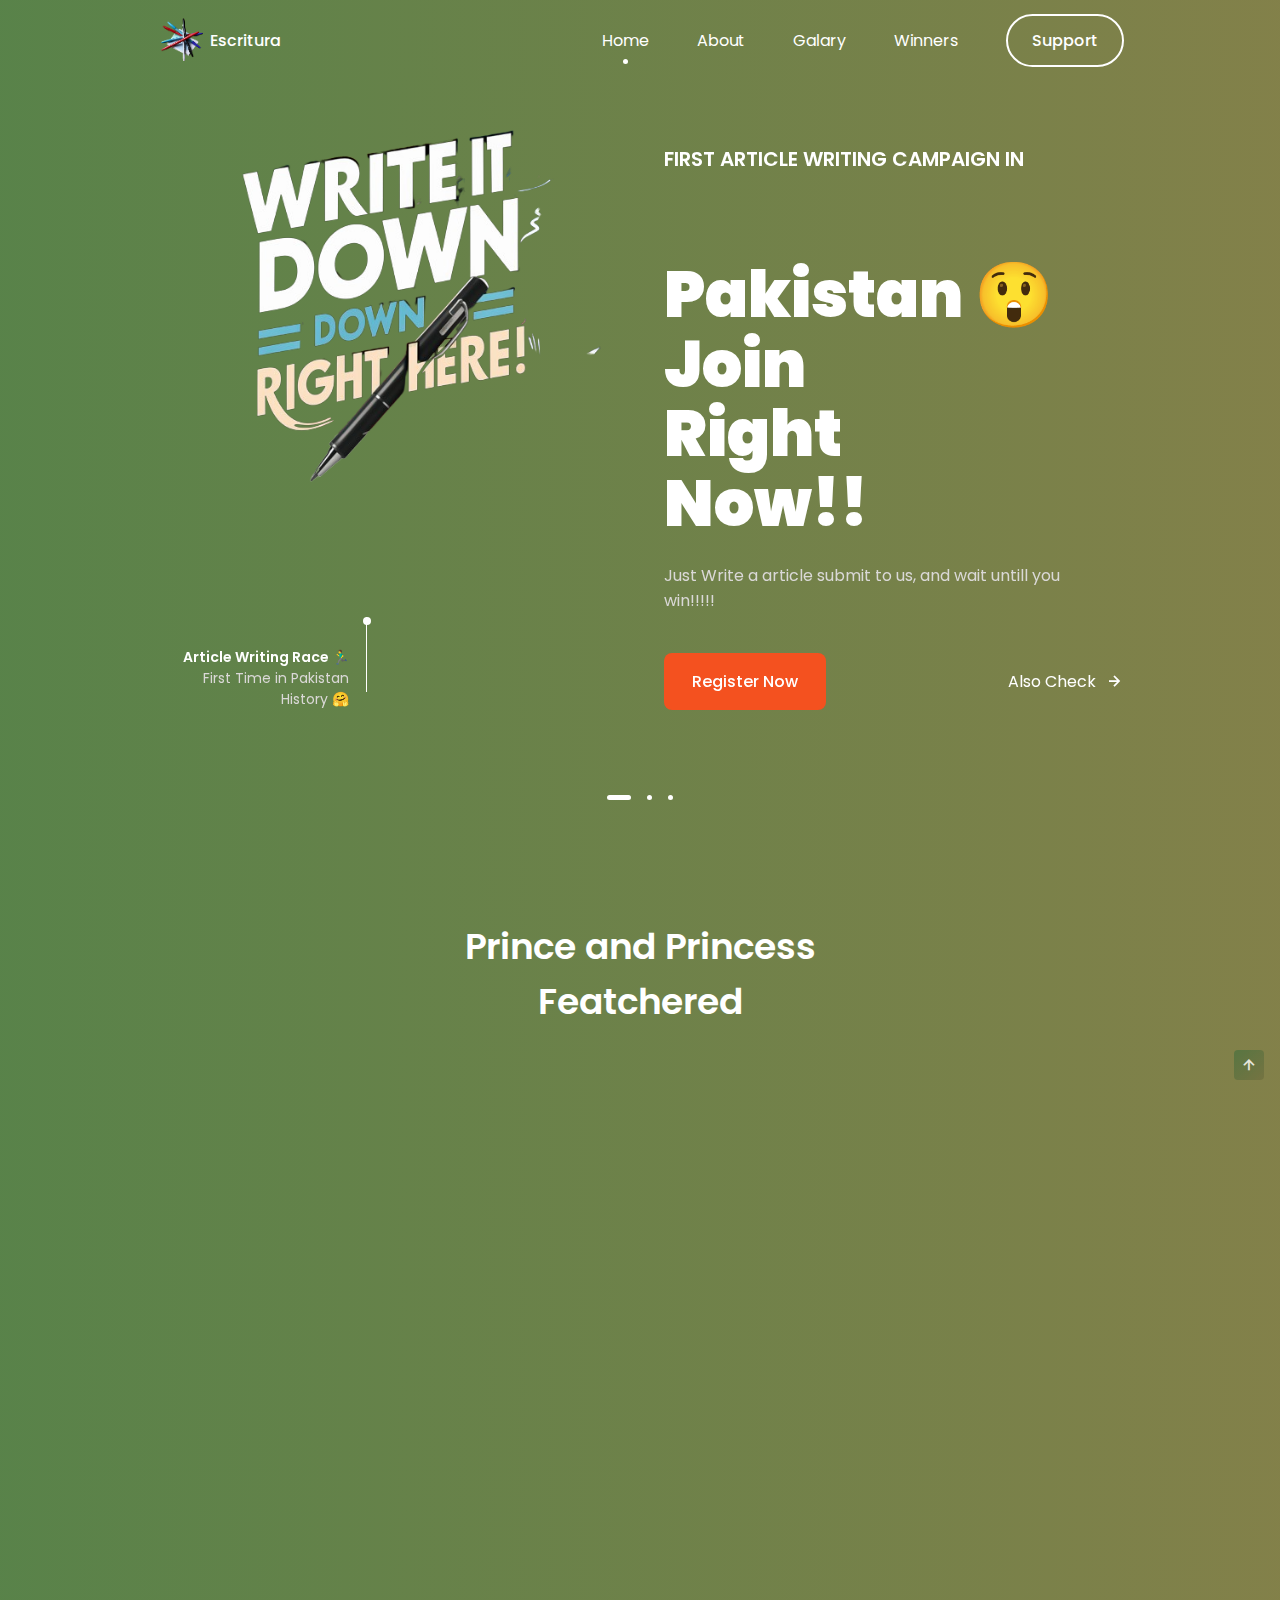
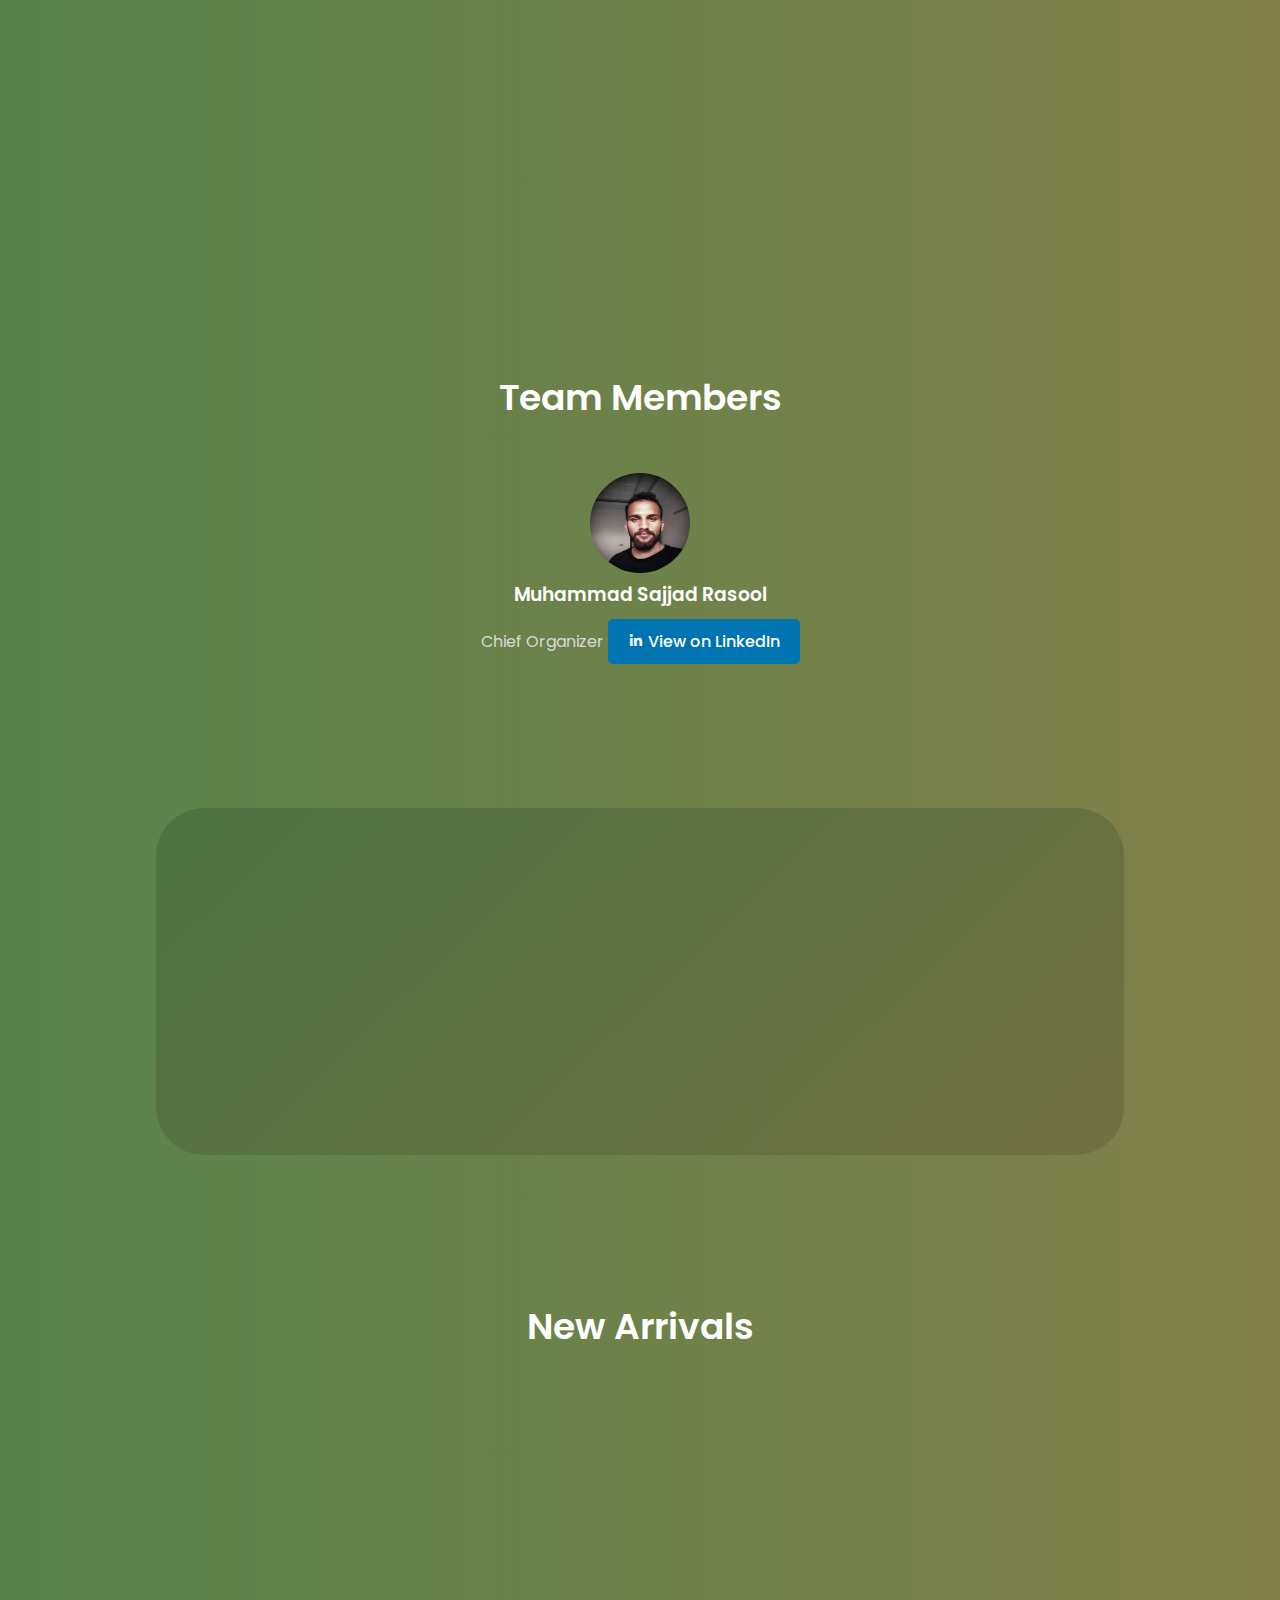
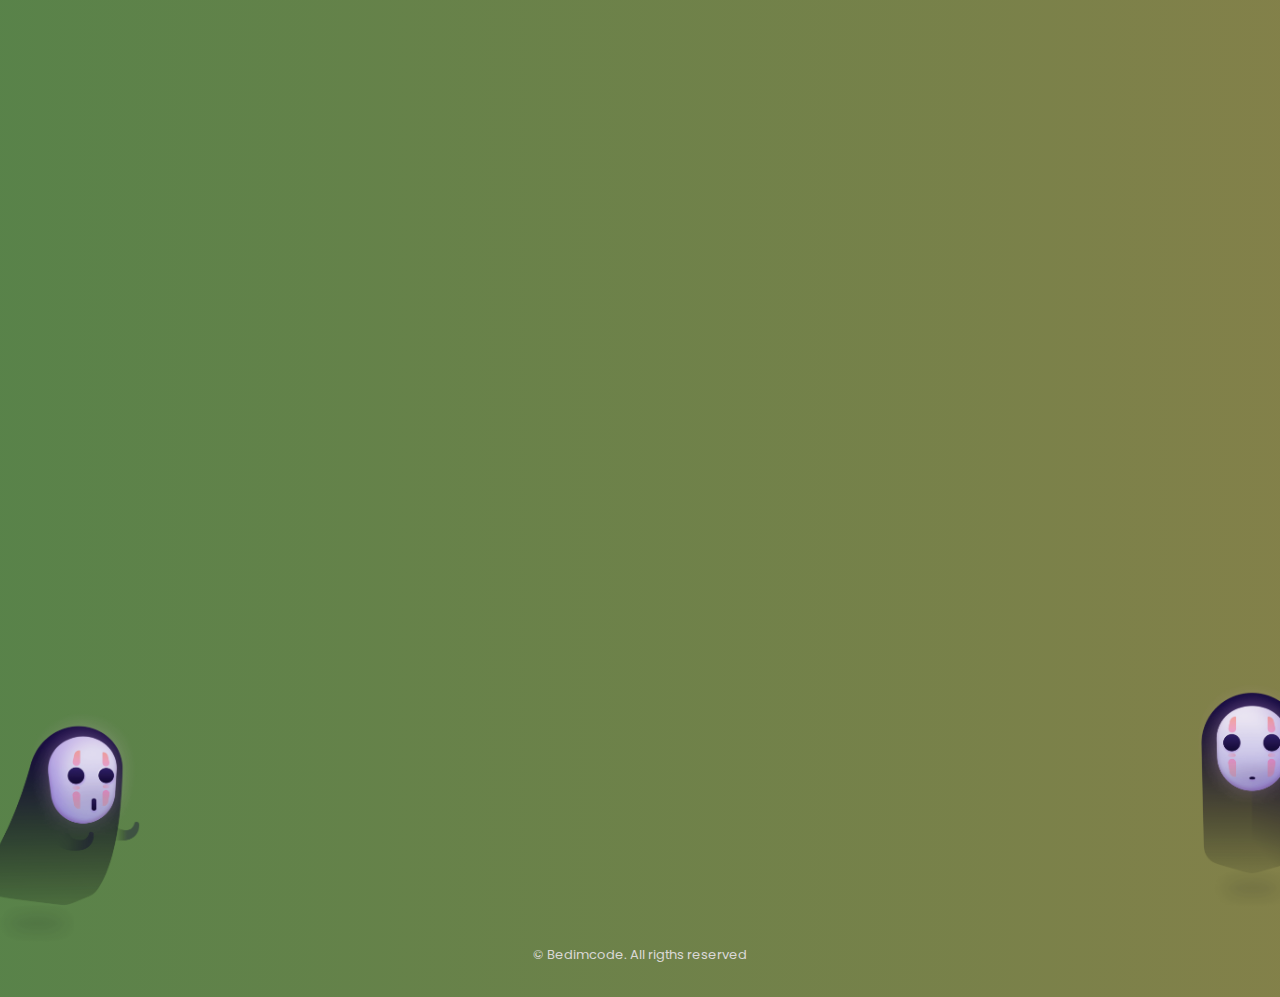
==== index.html @ 8e6b6090 "img size" ====
<!DOCTYPE html>
<html lang="en">
<head>
    <meta charset="UTF-8">
    <meta name="viewport" content="width=device-width, initial-scale=1.0">
    
    <!--=============== FAVICON ===============-->
    <link rel="shortcut icon" href="assets/img/favicon.png" type="image/x-icon">
    
    <!--=============== BOXICONS ===============-->
    <link rel="stylesheet" href="https://cdn.jsdelivr.net/npm/boxicons@latest/css/boxicons.min.css">
    
    <!--=============== SWIPER CSS ===============--> 
    <link rel="stylesheet" href="assets/css/swiper-bundle.min.css">
    
    <!--=============== CSS ===============--> 
    <link rel="stylesheet" href="assets/css/styles.css">
    <link href='https://unpkg.com/boxicons@2.0.9/css/boxicons.min.css' rel='stylesheet'>

    <style>
        /* Add any custom CSS here */
        .team__container {
            display: grid;
            gap: 20px;
        }
        .team__content {
            text-align: center;
        }
        .team__img {
            width: 100px;
            height: 100px;
            border-radius: 50%;
        }
        .team__button {
            margin-top: 10px;
            padding: 10px 20px;
            background-color: #0073b1;
            color: #fff;
            border: none;
            border-radius: 5px;
            cursor: pointer;
        }
        .team__button:hover {
            background-color: #005582;
        }
    </style>


    <title>Registration form</title>
</head>
<body>
    <!--==================== HEADER ====================-->
    <header class="header" id="header">
        <nav class="nav container">
            <a href="index" class="nav__logo">
                <img src="assets/img/logo.png" alt="" class="nav__logo-img">
                Escritura
            </a>
            
            <div class="nav__menu" id="nav-menu">
                <ul class="nav__list">
                    <li class="nav__item">
                        <a href="index" class="nav__link active-link">Home</a>
                    </li>
                    <li class="nav__item">
                        <a href="about" class="nav__link">About</a>
                    </li>
                    <li class="nav__item">
                        <a href="index/#trick" class="nav__link">Galary</a>
                    </li>
                    <li class="nav__item">
                        <a href="index/#winners" class="nav__link">Winners</a>
                    </li>
                    <a href="mailto:sajjadr742@gmail.com" class="button button--ghost">Support</a>
                </ul>
                
                <div class="nav__close" id="nav-close">
                    <i class='bx bx-x'></i>
                </div>
                
                <img src="assets/img/nav-img.png" alt="" class="nav__img">
            </div>
            
            <div class="nav__toggle" id="nav-toggle">
                <i class='bx bx-grid-alt'></i>
            </div>
        </nav>
    </header>
        <main class="main">
            <!--==================== HOME ====================-->
            <section class="home container" id="home">
                <div class="swiper home-swiper">
                    <div class="swiper-wrapper">
                        <!-- HOME SLIDER 1 -->
                        <section class="swiper-slide">
                            <div class="home__content grid">
                                <div class="home__group">
                                    <img src="assets/img/home1-img.png" alt="" class="home__img">
                                    <div class="home__indicator"></div>
    
                                    <div class="home__details-img">
                                        <h4 class="home__details-title">Article Writing Race 🏃‍♂️</h4>
                                        <span class="home__details-subtitle">First Time in Pakistan History 🤗</span>
                                    </div>
                                </div>
    
                                <div class="home__data">
                                    <h3 class="home__subtitle">First Article Writing Campaign in </h3>
                                    <h1 class="home__title"> <br>Pakistan 😲 <br>Join <br> Right <br> Now!!</h1>
                                    <p class="home__description">Just Write a article submit to us, and wait untill you win!!!!!
                                    </p>

                                    <div class="home__buttons">
                                        <a href="form.html" class="button">Register Now</a>
                                        <a href="#" class="button--link button--flex">Also Check <i class='bx bx-right-arrow-alt button__icon'></i></a>
                                    </div>
                                </div>
                            </div>
                        </section>

                        <!-- HOME SLIDER 2 -->
                        <section class="swiper-slide">
                            <div class="home__content grid">
                                <div class="home__group">
                                    <img src="assets/img/home2-img.png" alt="" class="home__img">
                                    <div class="home__indicator"></div>
    
                                    <div class="home__details-img">
                                        <h4 class="home__details-title">Publicity As Award</h4>
                                        <span class="home__details-subtitle">Edge Where Passion Meets Pleasure</span>
                                    </div>
                                </div>
    
                                <div class="home__data">
                                    <h3 class="home__subtitle">Here is Why to Join! 🙄</h3>
                                    <h1 class="home__title">Winner'll <br> Be Featured <br> on Escritura 😉</h1>
                                    <p class="home__description">Along with Your Linkedin Profile 😍 🤷‍♂️
                                    </p>

                                    <div class="home__buttons">
                                        <a href="form.html" class="button">Register Now</a>
                                        <a href="#" class="button--link button--flex">Also Check <i class='bx bx-right-arrow-alt button__icon'></i></a>
                                    </div>
                                </div>
                            </div>
                        </section>

                        <!-- HOME SLIDER 3 -->
                        <section class="swiper-slide">
                            <div class="home__content grid">
                                <div class="home__group">
                                    <img src="assets/img/home3-img.png" alt="" class="home__img">
                                    <div class="home__indicator"></div>
    
                                    <div class="home__details-img">
                                        <h4 class="home__details-title">Wealthy Once Win</h4>
                                        <span class="home__details-subtitle">Winner Will Get Prize Award</span>
                                    </div>
                                </div>
    
                                <div class="home__data">
                                    <h3 class="home__subtitle">Top 3 Winner will get prize Award</h3>
                                    <h1 class="home__title">Escritura <br> Will Award <br> the Prize</h1>
                                    <p class="home__description">Just Write as You Use to do, and Submit to use, <br> After Careful analysis we'll announce the winner and so the Cash Prize.</p>

                                    <div class="home__buttons">
                                        <a href="form.html" class="button">Register Now</a>
                                        <a href="#" class="button--link button--flex">Also Check <i class='bx bx-right-arrow-alt button__icon'></i></a>
                                    </div>
                                </div>
                            </div>
                        </section>
                    </div>
                    <div class="swiper-pagination"></div>
                </div>
            </section>
            
            <!--==================== CATEGORY ====================-->
            <section class="section category" id="winners">
                <h2 class="section__title"> Prince and Princess <br> Featchered </h2>

                <div class="category__container container grid">
                    <div class="category__data">
                        <img src="assets/img/category1-img.png" alt="" class="category__img">
                        <h3 class="category__title">First</h3>
                        <p class="category__description">To Be Choosen</p>
                    </div>

                    <div class="category__data">
                        <img src="assets/img/category2-img.png" alt="" class="category__img">
                        <h3 class="category__title">Second</h3>
                        <p class="category__description">To Be Choosen</p>
                    </div>

                    <div class="category__data">
                        <img src="assets/img/category3-img.png" alt="" class="category__img">
                        <h3 class="category__title">Third</h3>
                        <p class="category__description">To Be Choosen</p>
                    </div>
                </div>
            </section>

            <!--==================== ABOUT ====================-->
            <section class="section about" id="about">
                <div class="about__container container grid">
                    <div class="about__data">
                        <h2 class="section__title about__title">About Escritura <br> Contest</h2>
                        <p class="about__description">Welcome to Escritura, a vibrant community of writers and creators. We are passionate about discovering and promoting new talent in the literary world. <br> Through our exciting writing contests and events, we provide a platform for you to share your creativity, connect with fellow writers, <br> and gain recognition for your work.

                        At Escritura, we believe that every story deserves to be told. Join us and let your voice be heard!
                    
                        Thank you for being a part of our journey.</p>
                        <a href="about.html" class="button">Know more</a>
                    </div>

                    <img src="assets/img/about-img.png" alt="" class="about__img">
                </div>
            </section>

            <!--==================== Subscribers ====================-->
            <section class="section team" id="team">
                <h2 class="section__title">Team Members</h2>
        
                <div class="team__container container grid">
                    <div class="team__content">
                        <img src="assets/img/team-member1.png" alt="Team Member Image" class="team__img" style="visibility: visible; opacity: 1; transform: matrix3d(1, 0, 0, 0, 0, 1, 0, 0, 0, 0, 1, 0, 0, 0, 0, 1); transition: opacity 2.5s cubic-bezier(0.5, 0, 0, 1) 0.4s, transform 2.5s cubic-bezier(0.5, 0, 0, 1) 0.4s;">
                        <h3 class="team__name">Muhammad Sajjad Rasool</h3>
                        <span class="team__role">Chief Organizer</span>
                        <button class="button team__button" onclick="window.open('https://www.linkedin.com/in/muhammad-sajjad-rasool-47ba63185/', '_blank')">
                            <i class='bx bxl-linkedin team__icon'></i> View on LinkedIn
                        </button>
                    </div>
                </div>
            </section>
            <!--==================== DISCOUNT ====================-->
            <section class="section discount">
                <div class="discount__container container grid">
                    <div class="discount__data">
                        <h2 class="discount__title">50% Discount <br> On New Products</h2>
                        <a href="#" class="button">Go to new</a>
                    </div>

                    <img src="assets/img/discount-img.png" alt="" class="discount__img">
                </div>
            </section>

            <!--==================== NEW ARRIVALS ====================-->
            <section class="section new" id="new">
                <h2 class="section__title">New Arrivals</h2>

                <div class="new__container container">
                    <div class="swiper new-swiper">
                        <div class="swiper-wrapper">
                            <div class="new__content swiper-slide">
                                <div class="new__tag">New</div>
                                <img src="assets/img/new1-img.png" alt="" class="new__img">
                                <h3 class="new__title">Haunted House</h3>
                                <span class="new__subtitle">Accessory</span>
                                
                                <div class="new__prices">
                                    <span class="new__price">$14.99</span>
                                    <span class="new__discount">$29.99</span>
                                </div>

                                <button class="button new__button">
                                    <i class='bx bx-cart-alt new__icon'></i>
                                </button>
                            </div>
        
                            <div class="new__content swiper-slide">
                                <div class="new__tag">New</div>
                                <img src="assets/img/new2-img.png" alt="" class="new__img">
                                <h3 class="new__title">Halloween Candle</h3>
                                <span class="new__subtitle">Accessory</span>
        
                                <div class="new__prices">
                                    <span class="new__price">$11.99</span>
                                    <span class="new__discount">$21.99</span>
                                </div>

                                <button class="button new__button">
                                    <i class='bx bx-cart-alt new__icon'></i>
                                </button>
                            </div>
        
                            <div class="new__content swiper-slide">
                                <div class="new__tag">New</div>
                                <img src="assets/img/new3-img.png" alt="" class="new__img">
                                <h3 class="new__title">Witch Hat</h3>
                                <span class="new__subtitle">Accessory</span>
        
                                <div class="new__prices">
                                    <span class="new__price">$4.99</span>
                                    <span class="new__discount">$9.99</span>
                                </div>

                                <button class="button new__button">
                                    <i class='bx bx-cart-alt new__icon'></i>
                                </button>
                            </div>
        
                            <div class="new__content swiper-slide">
                                <div class="new__tag">New</div>
                                <img src="assets/img/new4-img.png" alt="" class="new__img">
                                <h3 class="new__title">Rip</h3>
                                <span class="new__subtitle">Accessory</span>
        
                                <div class="new__prices">
                                    <span class="new__price">$24.99</span>
                                    <span class="new__discount">$44.99</span>
                                </div>

                                <button class="button new__button">
                                    <i class='bx bx-cart-alt new__icon'></i>
                                </button>
                            </div>
        
                            <div class="new__content swiper-slide">
                                <div class="new__tag">New</div>
                                <img src="assets/img/new5-img.png" alt="" class="new__img">
                                <h3 class="new__title">Terrifying Crystal Ball</h3>
                                <span class="new__subtitle">Accessory</span>
        
                                <div class="new__prices">
                                    <span class="new__price">$5.99</span>
                                    <span class="new__discount">$12.99</span>
                                </div>

                                <button class="button new__button">
                                    <i class='bx bx-cart-alt new__icon'></i>
                                </button>
                            </div>
        
                            <div class="new__content swiper-slide">
                                <div class="new__tag">New</div>
                                <img src="assets/img/new6-img.png" alt="" class="new__img">
                                <h3 class="new__title">Witch Broom</h3>
                                <span class="new__subtitle">Accessory</span>
        
                                <div class="new__prices">
                                    <span class="new__price">$7.99</span>
                                    <span class="new__discount">$14.99</span>
                                </div>

                                <button class="button new__button">
                                    <i class='bx bx-cart-alt new__icon'></i>
                                </button>
                            </div>
                        </div>
                    </div>
                </div>
            </section>

            <!--==================== OUR NEWSLETTER ====================-->
            <section class="section newsletter">
                <div class="newsletter__container container">
                    <h2 class="section__title">Our Newsletter</h2>
                    <p class="newsletter__description">
                        Promotion new products and sales. Directly to your inbox
                    </p>

                    <form name="contact" netlify method="post" class="newsletter__input">
                        <input type="email" placeholder="Enter your email" class="newsletter__input">
                        <button class="button">
                            Subscribe
                        </button>
                    </form>
                </div>
            </section>
        </main>

        <!--==================== FOOTER ====================-->
            <footer class="footer section">
                <div class="footer__container container grid">
                    <div class="footer__content">
                        <a href="#" class="footer__logo">
                            <img src="assets/img/logo.png" alt="" class="footer__logo-img">
                            Halloween
                        </a>

                        <p class="footer__description">Enjoy the New Experience <br> of your life.</p>
                        
                        <div class="footer__social">
                            <a href="https://www.facebook.com/" target="_blank" class="footer__social-link">
                                <i class='bx bxl-facebook'></i>
                            </a>
                            <a href="https://www.instagram.com/" target="_blank" class="footer__social-link">
                                <i class='bx bxl-instagram-alt' ></i>
                            </a>
                            <a href="https://twitter.com/" target="_blank" class="footer__social-link">
                                <i class='bx bxl-twitter' ></i>
                            </a>
                        </div>
                    </div>

                    <div class="footer__content">
                        <h3 class="footer__title">About</h3>
                        
                        <ul class="footer__links">
                            <li>
                                <a href="about" class="footer__link">About Us</a>
                            </li>
                            <li>
                                <a href="#trick" class="footer__link">Featured</a>
                            </li>
                            <li>
                                <a href="#" class="footer__link">News</a>
                            </li>
                        </ul>
                    </div>

                    <div class="footer__content">
                        <h3 class="footer__title">Our Services</h3>
                        
                        <ul class="footer__links">
                            <li>
                                <a href="prize" class="footer__link">Prize</a>
                            </li>
                            <li>
                                <a href="termsToUse.html" class="footer__link">Terms and Conditions</a>
                            </li>
                            <li>
                                <a href="policy" class="footer__link">Privacy policies</a>
                            </li>
                        </ul>
                    </div>

                    <div class="footer__content">
                        <h3 class="footer__title">Our Company</h3>
                        
                        <ul class="footer__links">
                            <li>
                                <a href="blog" class="footer__link">Blog</a>
                            </li>
                            <li>
                                <a href="about" class="footer__link">About us</a>
                            </li>
                            <li>
                                <a href="mission" class="footer__link">Our mision</a>
                            </li>
                        </ul>
                    </div>
                </div>

                <span class="footer__copy">&#169; Bedimcode. All rigths reserved</span>

                <img src="assets/img/footer1-img.png" alt="" class="footer__img-one">
                <img src="assets/img/footer2-img.png" alt="" class="footer__img-two">
            </footer>

            <!--=============== SCROLL UP ===============-->
            <a href="#" class="scrollup" id="scroll-up">
                <i class='bx bx-up-arrow-alt scrollup__icon'></i>
            </a>
        
        <!--=============== SCROLL REVEAL ===============-->
        <script src="assets/js/scrollreveal.min.js"></script>

        <!--=============== SWIPER JS ===============-->
        <script src="assets/js/swiper-bundle.min.js"></script>
        
        <!--=============== MAIN JS ===============-->
        <script src="assets/js/main.js"></script>
    </body>
</html>
---- assets/css/styles.css ----
/*=============== GOOGLE FONTS ===============*/
@import url('https://fonts.googleapis.com/css2?family=Poppins:wght@400;500;600;900&display=swap');

/*=============== VARIABLES CSS ===============*/
:root {
  --header-height: 3.5rem;

  /*========== Colors ==========*/
  --hue: 14;
  --first-color: hsl(var(--hue), 91%, 54%);
  --first-color-alt: hsl(var(--hue), 91%, 50%);
  --title-color: hsl(var(--hue), 4%, 100%);
  --text-color: hsl(var(--hue), 4%, 85%);
  --text-color-light: hsl(var(--hue), 4%, 55%);

  /*Green gradient*/
  --body-color: linear-gradient(90deg, hsl(104, 28%, 40%) 0%, hsl(58, 28%, 40%) 100%);
  --container-color: linear-gradient(136deg, hsl(104, 28%, 35%) 0%, hsl(58, 28%, 35%) 100%);
  
  /*Red gradient*/
  /* --body-color: linear-gradient(90deg, hsl(360, 28%, 40%) 0%, hsl(18, 28%, 40%) 100%);
  --container-color: linear-gradient(136deg, hsl(360, 28%, 35%) 0%, hsl(18, 28%, 35%) 100%); */

  /*Black solid*/
  /* --body-color: hsl(30, 8%, 8%);
  --container-color: hsl(30, 8%, 10%); */

  /*========== Font and typography ==========*/
  --body-font: 'Poppins', sans-serif;
  --biggest-font-size: 2rem;
  --h1-font-size: 1.5rem;
  --h2-font-size: 1.25rem;
  --h3-font-size: 1rem;
  --normal-font-size: .938rem;
  --small-font-size: .813rem;
  --smaller-font-size: .75rem;

  /*========== Font weight ==========*/
  --font-medium: 500;
  --font-semi-bold: 600;
  --font-black: 900;

  /*========== Margenes Bottom ==========*/
  --mb-0-25: .25rem;
  --mb-0-5: .5rem;
  --mb-0-75: .75rem;
  --mb-1: 1rem;
  --mb-1-5: 1.5rem;
  --mb-2: 2rem;
  --mb-2-5: 2.5rem;

  /*========== z index ==========*/
  --z-tooltip: 10;
  --z-fixed: 100;
}

/* Responsive typography */
@media screen and (min-width: 992px) {
  :root {
    --biggest-font-size: 4rem;
    --h1-font-size: 2.25rem;
    --h2-font-size: 1.5rem;
    --h3-font-size: 1.25rem;
    --normal-font-size: 1rem;
    --small-font-size: .875rem;
    --smaller-font-size: .813rem;
  }
}

/*=============== BASE ===============*/
*{
  box-sizing: border-box;
  padding: 0;
  margin: 0;
}

html{
  scroll-behavior: smooth;
}

body{
  margin: var(--header-height) 0 0 0;
  font-family: var(--body-font);
  font-size: var(--normal-font-size);
  background: var(--body-color);
  color: var(--text-color);
}

h1,h2,h3,h4{
  color: var(--title-color);
  font-weight: var(--font-semi-bold);
}

ul{
  list-style: none;
}

a{
  text-decoration: none;
}

img{
  max-width: 100%;
  height: auto;
}

button,
input{
  border: none;
  outline: none;
}

button{
  cursor: pointer;
  font-family: var(--body-font);
  font-size: var(--normal-font-size);
}

/*=============== REUSABLE CSS CLASSES ===============*/
.section{
  padding: 4.5rem 0 2rem;
}

.section__title{
  font-size: var(--h2-font-size);
  margin-bottom: var(--mb-2);
  text-align: center;
}

/*=============== LAYOUT ===============*/
.container{
  max-width: 968px;
  margin-left: var(--mb-1-5);
  margin-right: var(--mb-1-5);
}

.grid{
  display: grid;
}

.main{
  overflow: hidden; /*For animation*/
}

/*=============== HEADER ===============*/
.header{
  width: 100%;
  background: var(--body-color); 
  position: fixed;
  top: 0;
  left: 0;
  z-index: var(--z-fixed);
}

/*=============== NAV ===============*/
.nav{
  height: var(--header-height);
  display: flex;
  justify-content: space-between;
  align-items: center;
}

.nav__logo{
  display: flex;
  align-items: center;
  column-gap: .10rem;
  font-weight: var(--font-medium);
}

.nav__logo-img{
  width: 3.25rem;
}

.nav__link,
.nav__logo,
.nav__toggle,
.nav__close{
  color: var(--title-color);
}

.nav__toggle{
  font-size: 1.25rem;
  cursor: pointer;
}

@media screen and (max-width: 767px){
  .nav__menu{
    position: fixed;
    width: 100%;
    background: var(--container-color);
    top: -150%;
    left: 0;
    padding: 3.5rem 0;
    transition: .4s;
    z-index: var(--z-fixed);
    border-radius: 0 0 1.5rem 1.5rem;
  }
}

.nav__img{
  width: 100px;
  position: absolute;
  top: 0;
  left: 0;
}

.nav__close{
  font-size: 1.8rem;
  position: absolute;
  top: .5rem;
  right: .7rem;
  cursor: pointer;
}

.nav__list{
  display: flex;
  flex-direction: column;
  align-items: center;
  row-gap: 1.5rem;
}

.nav__link{
  text-transform: uppercase;
  font-weight: var(--font-black);
  transition: .4s;
}

.nav__link:hover{
  color: var(--text-color);
}

/* Show menu */
.show-menu{
  top: 0;
}

/* Change background header */
.scroll-header{
  background: var(--container-color);
}

/* Active link */
.active-link{
  position: relative;
}

.active-link::before{
  content: '';
  position: absolute;
  bottom: -.75rem;
  left: 45%;
  width: 5px;
  height: 5px;
  background-color: var(--title-color);
  border-radius: 50%;
}

/*=============== HOME ===============*/
.home__content{
  row-gap: 1rem;
}

.home__group{
  display: grid;
  position: relative;
  padding-top: 2rem;
}

.home__img{
  height: 250px;
  justify-self: center;
}

.home__indicator{
  width: 8px;
  height: 8px;
  background-color: var(--title-color);
  border-radius: 50%;
  position: absolute;
  top: 7rem;
  right: 2rem;
}

.home__indicator::after{
  content: '';
  position: absolute;
  width: 1px;
  height: 48px;
  background-color: var(--title-color);
  top: -3rem;
  right: 45%;
}

.home__details-img{
  position: absolute;
  right: .5rem;
}

.home__details-title,
.home__details-subtitle{
  display: block;
  font-size: var(--small-font-size);
  text-align: right;
}

.home__subtitle{
  font-size: var(--h3-font-size);
  text-transform: uppercase;
  margin-bottom: var(--mb-1);
}

.home__title{
  font-size: var(--biggest-font-size);
  font-weight: var(--font-black);
  line-height: 109%;
  margin-bottom: var(--mb-1);
}

.home__description{
  margin-bottom: var(--mb-1);
}

.home__buttons{
  display: flex;
  justify-content: space-between;
}

/* Swiper Class */
.swiper-pagination{
  position: initial;
  margin-top: var(--mb-1);
}

.swiper-pagination-bullet{
  width: 5px;
  height: 5px;
  background-color: var(--title-color);
  opacity: 1;
}

.swiper-pagination-horizontal.swiper-pagination-bullets .swiper-pagination-bullet{
  margin: 0 .5rem;
} 

.swiper-pagination-bullet-active{
  width: 1.5rem;
  height: 5px;
  border-radius: .5rem;
}

/*=============== BUTTONS ===============*/
.button{
  display: inline-block;
  background-color: var(--first-color);
  color: var(--title-color);
  padding: 1rem 1.75rem;
  border-radius: .5rem;
  font-weight: var(--font-medium);
  transition: .3s;
}

.button:hover{
  background-color: var(--first-color-alt);
}

.button__icon{
  font-size: 1.25rem;
}

.button--ghost{
  border: 2px solid;
  background-color: transparent;
  border-radius: 3rem;
  padding: .75rem 1.5rem;
}

.button--ghost:hover{
  background: none;
}

.button--link{
  color: var(--title-color);
}

.button--flex{
  display: inline-flex;
  align-items: center;
  column-gap: .5rem;
}

/*=============== CATEGORY ===============*/
.category__container{
  grid-template-columns: repeat(2, 1fr);
  gap: 1rem 2rem;
}

.category__data{
  text-align: center;
}

.category__img{
  width: 120px;
  margin-bottom: var(--mb-0-75);
  transition: .3s;
}

.category__title{
  margin-bottom: var(--mb-0-25);
}

.category__data:hover .category__img{
  transform: translateY(-.5rem);
}

/*=============== ABOUT ===============*/
.about__container{
  row-gap: 2rem;
}

.about__data{
  text-align: center;
}

.about__description{
  margin-bottom: var(--mb-2);
}

.about__img{
  width: 200px;
  justify-self: center;
  animation: floating 2s ease-in-out infinite;
}

/*=============== TRICK OR TREAT ===============*/
.trick__container{
  grid-template-columns: repeat(2, 1fr);
  gap: 1.5rem;
  padding-top: 1rem;
}

.trick__content{
  position: relative;
  background: var(--container-color);
  border-radius: 1rem;
  padding: 1.5rem 0 1rem 0;
  text-align: center;
  overflow: hidden;
}

.trick__img{
  width: 90px;
  transition: .3s;
}

.trick__subtitle,
.trick__price{
  display: block;
}

.trick__subtitle{
  font-size: var(--smaller-font-size);
  margin-bottom: var(--mb-0-5);
}

.trick__title,
.trick__price{
  color: var(--title-color);
  font-weight: var(--font-medium);
  font-size: var(--normal-font-size);
}

.trick__button{
  display: inline-flex;
  padding: .5rem;
  border-radius: .25rem .25rem .75rem .25rem;
  position: absolute;
  right: -3rem;
  bottom: 0;
}

.trick__icon{
  font-size: 1.25rem;
  color: var(--title-color);
}

.trick__content:hover .trick__img{
  transform: translateY(-.5rem);
}

.trick__content:hover .trick__button{
  right: 0;
}

/*=============== DISCOUNT ===============*/
.discount__container{
  background: var(--container-color);
  border-radius: 1rem;
  padding: 2.5rem 0 1.5rem;
  row-gap: .75rem;
}

.discount__data{
  text-align: center;
}

.discount__title{
  font-size: var(--h2-font-size);
  margin-bottom: var(--mb-2);
}

.discount__img{
  width: 200px;
  justify-self: center;
}

/*=============== NEW ARRIVALS ===============*/
.new__container{
  padding-top: 1rem;
}

.new__img{
  width: 120px;
  margin-bottom: var(--mb-0-5);
  transition: .3s;
}

.new__content{
  position: relative;
  background: var(--container-color);
  width: 242px;
  padding: 2rem 0 1.5rem 0;
  border-radius: .75rem;
  text-align: center;
  overflow: hidden;
}

.new__tag{
  position: absolute;
  top: 8%;
  left: 8%;
  background-color: var(--first-color);
  color: var(--title-color);
  font-size: var(--small-font-size);
  padding: .25rem .5rem;
  border-radius: .25rem;
}

.new__title{
  font-size: var(--normal-font-size);
  font-weight: var(--font-medium);
}

.new__subtitle{
  display: block;
  font-size: var(--small-font-size);
  margin-bottom: var(--mb-0-5);
}

.new__prices{
  display: inline-flex;
  align-items: center;
  column-gap: .5rem;
}

.new__price{
  font-weight: var(--font-medium);
  color: var(--title-color);
}

.new__discount{
  color: var(--first-color);
  font-size: var(--smaller-font-size);
  text-decoration: line-through;
  font-weight: var(--font-medium);
}

.new__button{
  display: inline-flex;
  padding: .5rem;
  border-radius: .25rem .25rem .75rem .25rem;
  position: absolute;
  bottom: 0;
  right: -3rem;
}

.new__icon{
  font-size: 1.25rem;
}

.new__content:hover .new__img{
  transform: translateY(-.5rem);
}

.new__content:hover .new__button{
  right: 0;
}

/*=============== NEWSLETTER ===============*/
.newsletter__description{
  text-align: center;
  margin-bottom: var(--mb-1-5);
}

.newsletter__form{
  background: var(--container-color);
  padding: 1rem;
  display: flex;
  justify-content: space-between;
  border-radius: .75rem;
}

.newsletter__input{
  width: 70%;
  padding: 0 .5rem;
  background: none;
  color: var(--title-color);
}

.newsletter__input::placeholder{
  color: var(--text-color);
}

/*=============== FOOTER ===============*/
.footer{
  position: relative;
  overflow: hidden;
}

.footer__img-one,
.footer__img-two{
  position: absolute;
  transition: .3s;
}

.footer__img-one{
  width: 100px;
  top: 6rem;
  right: -2rem;
}

.footer__img-two{
  width: 150px;
  bottom: 4rem;
  right: 4rem;
}

.footer__img-one:hover,
.footer__img-two:hover{
  transform: translateY(-.5rem);
}

.footer__container{
  row-gap: 2rem;
}

.footer__logo{
  display: flex;
  align-items: center;
  column-gap: .5rem;
  margin-bottom: var(--mb-1);
  font-weight: var(--font-medium);
  color: var(--title-color);
}

.footer__logo-img{
  width: 20px;
}

.footer__description{
  margin-bottom: var(--mb-2-5);
}

.footer__social{
  display: flex;
  column-gap: .75rem;
}

.footer__social-link{
  display: inline-flex;
  background: var(--container-color);
  padding: .25rem;
  border-radius: .25rem;
  color: var(--title-color);
  font-size: 1rem;
}

.footer__social-link:hover{
  background: var(--body-color);
}

.footer__title{
  font-size: var(--h3-font-size);
  margin-bottom: var(--mb-1);
}

.footer__links{
  display: grid;
  row-gap: .35rem;
}

.footer__link{
  font-size: var(--small-font-size);
  color: var(--text-color);
  transition: .3s;
}

.footer__link:hover{
  color: var(--title-color);
}

.footer__copy{
  display: block;
  text-align: center;
  font-size: var(--smaller-font-size);
  margin-top: 4.5rem;
}

/*=============== SCROLL UP ===============*/
.scrollup{
  position: fixed;
  background: var(--container-color);
  right: 1rem;
  bottom: -20%;
  display: inline-flex;
  padding: .3rem;
  border-radius: .25rem;
  z-index: var(--z-tooltip);
  opacity: .8;
  transition: .4s;
}

.scrollup__icon{
  font-size: 1.25rem;
  color: var(--title-color);
}

.scrollup:hover{
  background: var(--container-color);
  opacity: 1;
}

/* Show Scroll Up*/
.show-scroll{
  bottom: 3rem;
}

/*=============== SCROLL BAR ===============*/
::-webkit-scrollbar{
  width: 0.6rem;
  background: #413e3e;
}

::-webkit-scrollbar-thumb{
  background: #272525;
  border-radius: .5rem;
}

/*===============  BREAKPOINTS ===============*/
/* For small devices */
@media screen and (max-width: 320px){
  .container{
    margin-left: var(--mb-1);
    margin-right: var(--mb-1);
  }

  .home__img{
    height: 200px;
  }
  .home__buttons{
    flex-direction: column;
    width: max-content;
    row-gap: 1rem;
  }

  .category__container,
  .trick__container{
    grid-template-columns: .8fr;
    justify-content: center;
  }
}

/* For medium devices */
@media screen and (min-width: 576px){
  .about__container{
    grid-template-columns: .8fr;
    justify-content: center;
  }

  .newsletter__container{
    display: grid;
    grid-template-columns: .7fr;
    justify-content: center;
  }
  .newsletter__description{
    padding: 0 3rem;
  }
}

@media screen and (min-width: 767px){
  body{
    margin: 0;
  }

  .section{
    padding: 7rem 0 2rem;
  }

  .nav{
    height: calc(var(--header-height) + 1.5rem);
  }
  .nav__img,
  .nav__close,
  .nav__toggle{
    display: none;
  }
  .nav__list{
    flex-direction: row;
    column-gap: 3rem;
  }
  .nav__link{
    text-transform: initial;
    font-weight: initial;
  }

  .home__content{
    padding: 8rem 0 2rem;
    grid-template-columns: repeat(2, 1fr);
    gap: 4rem;
  }
  .home__img{
    height: 300px;
  }
  .swiper-pagination{
    margin-top: var(--mb-2);
  }

  .category__container{
    grid-template-columns: repeat(3, 200px);
    justify-content: center;
  }

  .about__container{
    grid-template-columns: repeat(2, 1fr);
    align-items: center;
  }
  .about__title,
  .about__data{
    text-align: initial;
  }
  .about__img{
    width: 250px;
  }

  .trick__container{
    grid-template-columns: repeat(3, 200px);
    justify-content: center;
    gap: 2rem;
  }

  .discount__container{
    grid-template-columns: repeat(2, max-content);
    justify-content: center;
    align-items: center;
    column-gap: 3rem;
    padding: 3rem 0;
    border-radius: 3rem;
  }
  .discount__img{
    width: 350px;
    order: -1;
  }
  .discount__data{
    padding-right: 6rem;
  }

  .newsletter__container{
    grid-template-columns: .5fr;
  }

  .footer__container{
    grid-template-columns: repeat(4, 1fr);
    justify-items: center;
    column-gap: 1rem;
  }
  .footer__img-two{
    right: initial;
    bottom: 0;
    left: 15%;
  }
}

/* For large devices */
@media screen and (min-width: 992px){
  .container{
    margin-left: auto;
    margin-right: auto;
  }

  .section__title{
    font-size: var(--h1-font-size);
    margin-bottom: 3rem;
  }

  .home__content{
    padding-top: 9rem;
    gap: 3rem;
  }
  .home__group{
    padding-top: 0;
  }
  .home__img{
    height: 400px;
    transform: translateY(-3rem);
  }
  .home__indicator{
    top: initial;
    right: initial;
    bottom: 15%;
    left: 45%;
  }
  .home__indicator::after{
    top: 0;
    height: 75px;
  }
  .home__details-img{
    bottom: 0;
    right: 58%;
  }
  .home__title{
    margin-bottom: var(--mb-1-5);
  }
  .home__description{
    margin-bottom: var(--mb-2-5);
    padding-right: 2rem;
  }

  .category__container{
    column-gap: 8rem;
  }
  .category__img{
    width: 200px;
  }

  .about__container{
    column-gap: 7rem;
  }
  .about__img{
    width: 350px;
  }
  .about__description{
    padding-right: 2rem;
  }

  .trick__container{
    gap: 3.5rem;
  }
  .trick__content{
    border-radius: 1.5rem;
  }
  .trick__img{
    width: 110px;
  }
  .trick__title{
    font-size: var(--h3-font-size);
  }

  .discount__container{
    column-gap: 7rem;
  }

  .new__content{
    width: 310px;
    border-radius: 1rem;
    padding: 2rem 0;
  }
  .new__img{
    width: 150px;
  }
  .new__img,
  .new__subtitle{
    margin-bottom: var(--mb-1);
  }
  .new__title{
    font-size: var(--h3-font-size);
  }

  .footer__copy{
    margin-top: 6rem;
  }
}

@media screen and (min-width: 1200px){
  .home__img{
    height: 420px;
  }
  .swiper-pagination{
    margin-top: var(--mb-2-5);
  }
  .footer__img-one{
    width: 120px;
  }
  .footer__img-two{
    width: 180px;
    top: 30%;
    left: -3%;
  }
}

/*=============== KEYFRAMES ===============*/
@keyframes floating {
  0% { transform: translate(0,  0px); }
  50%  { transform: translate(0, 15px); }
  100%   { transform: translate(0, -0px); }   
}
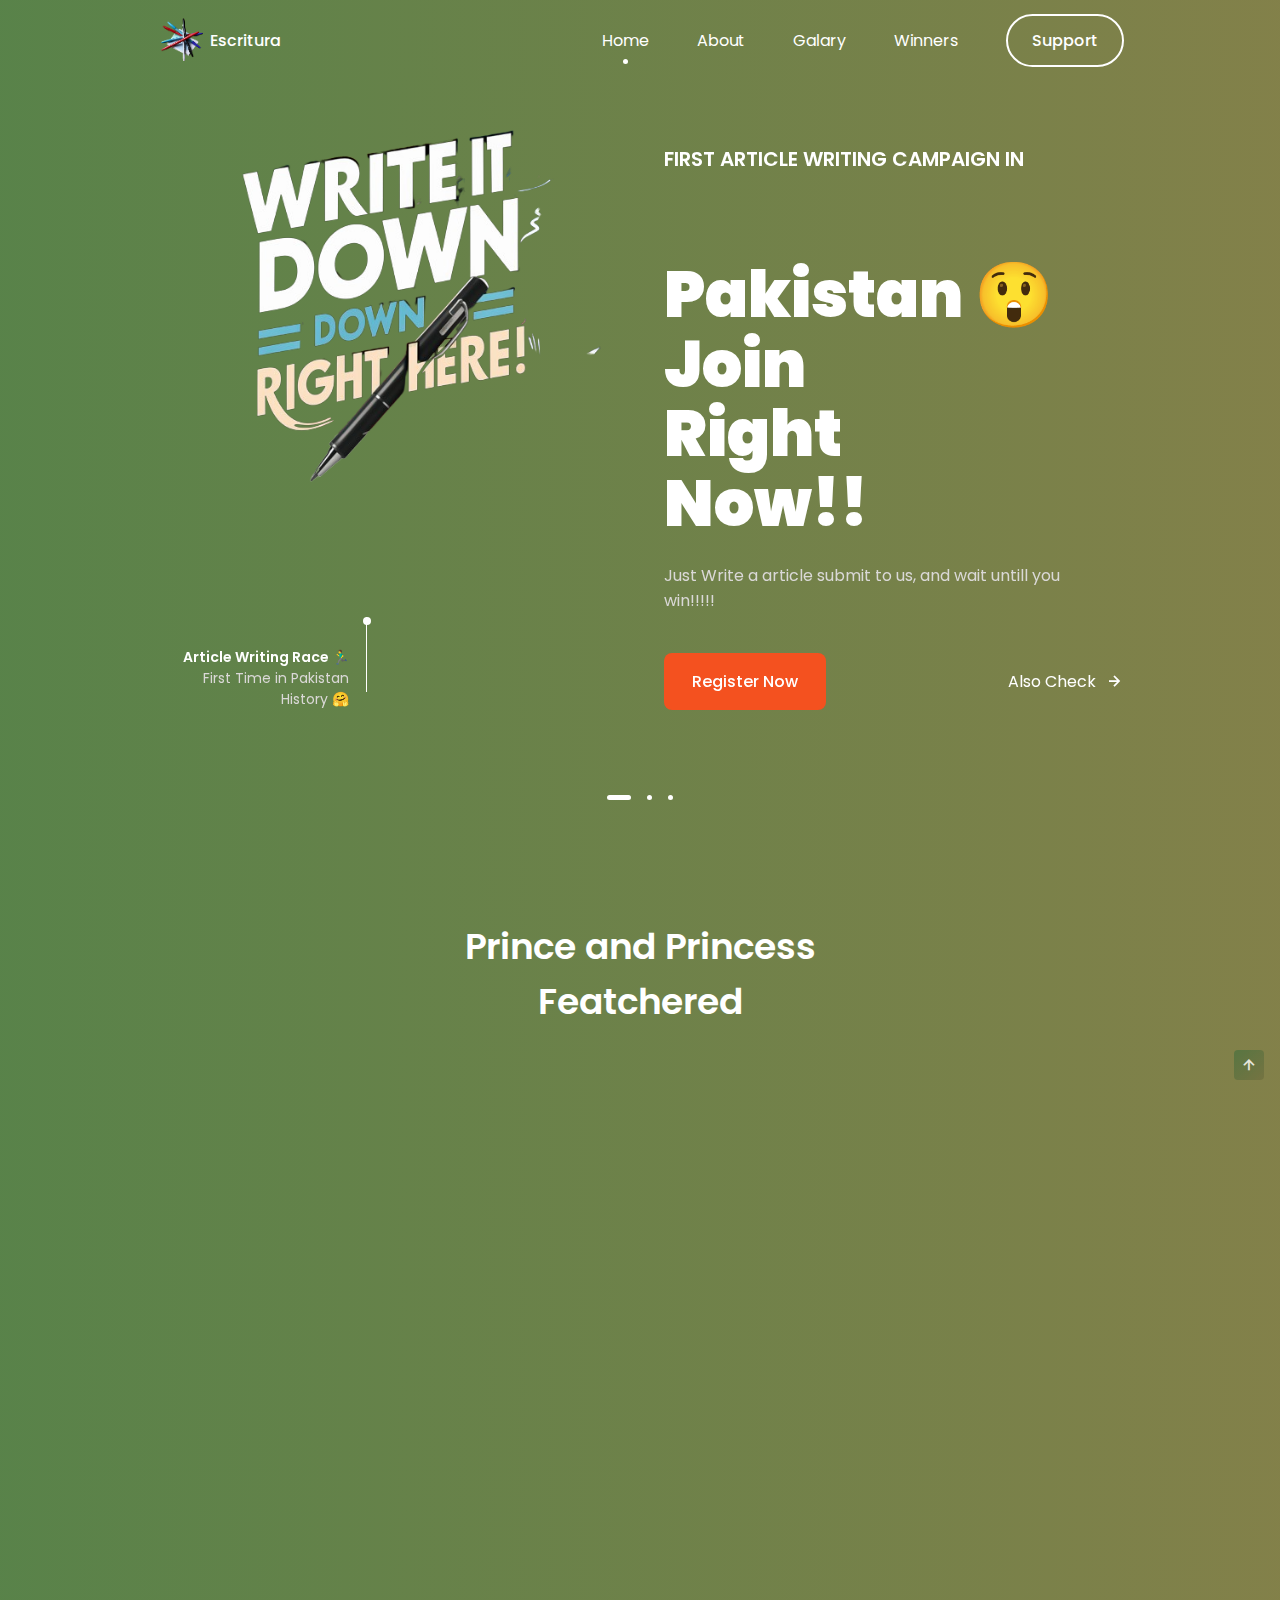
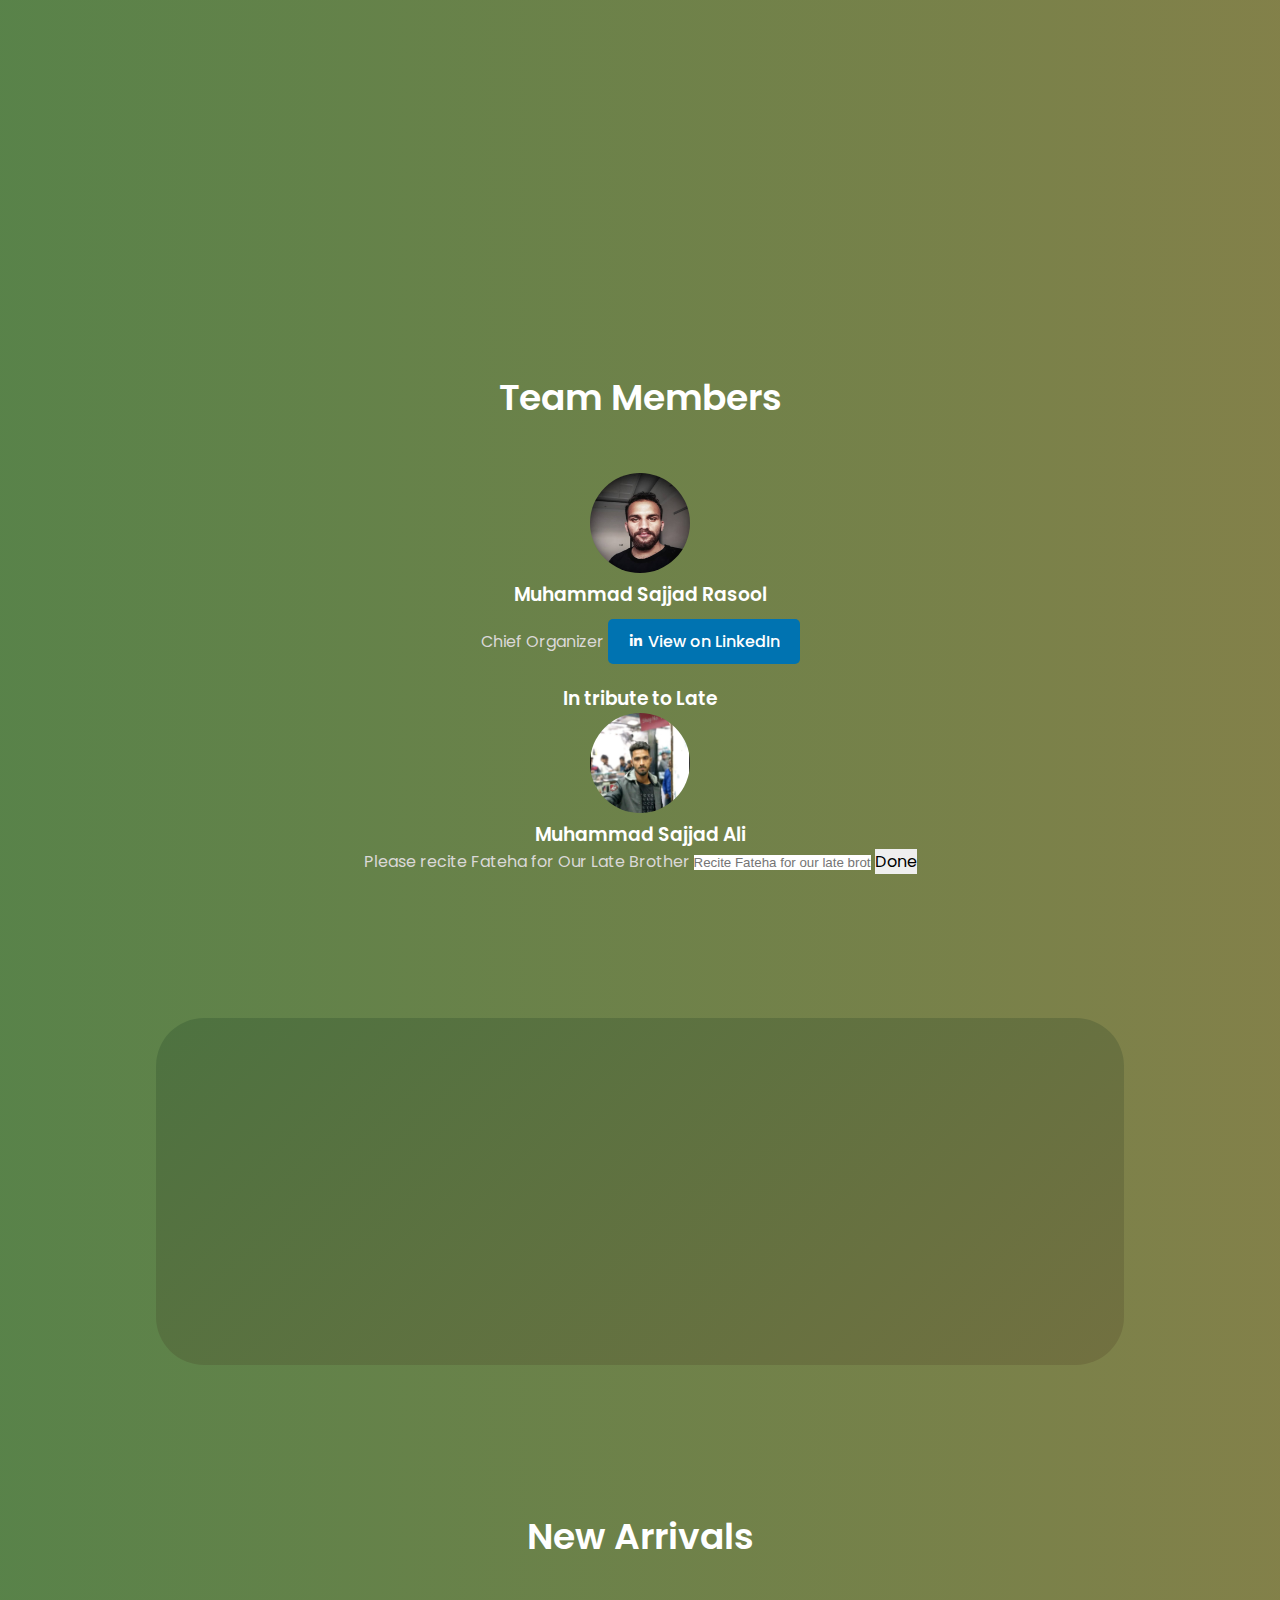
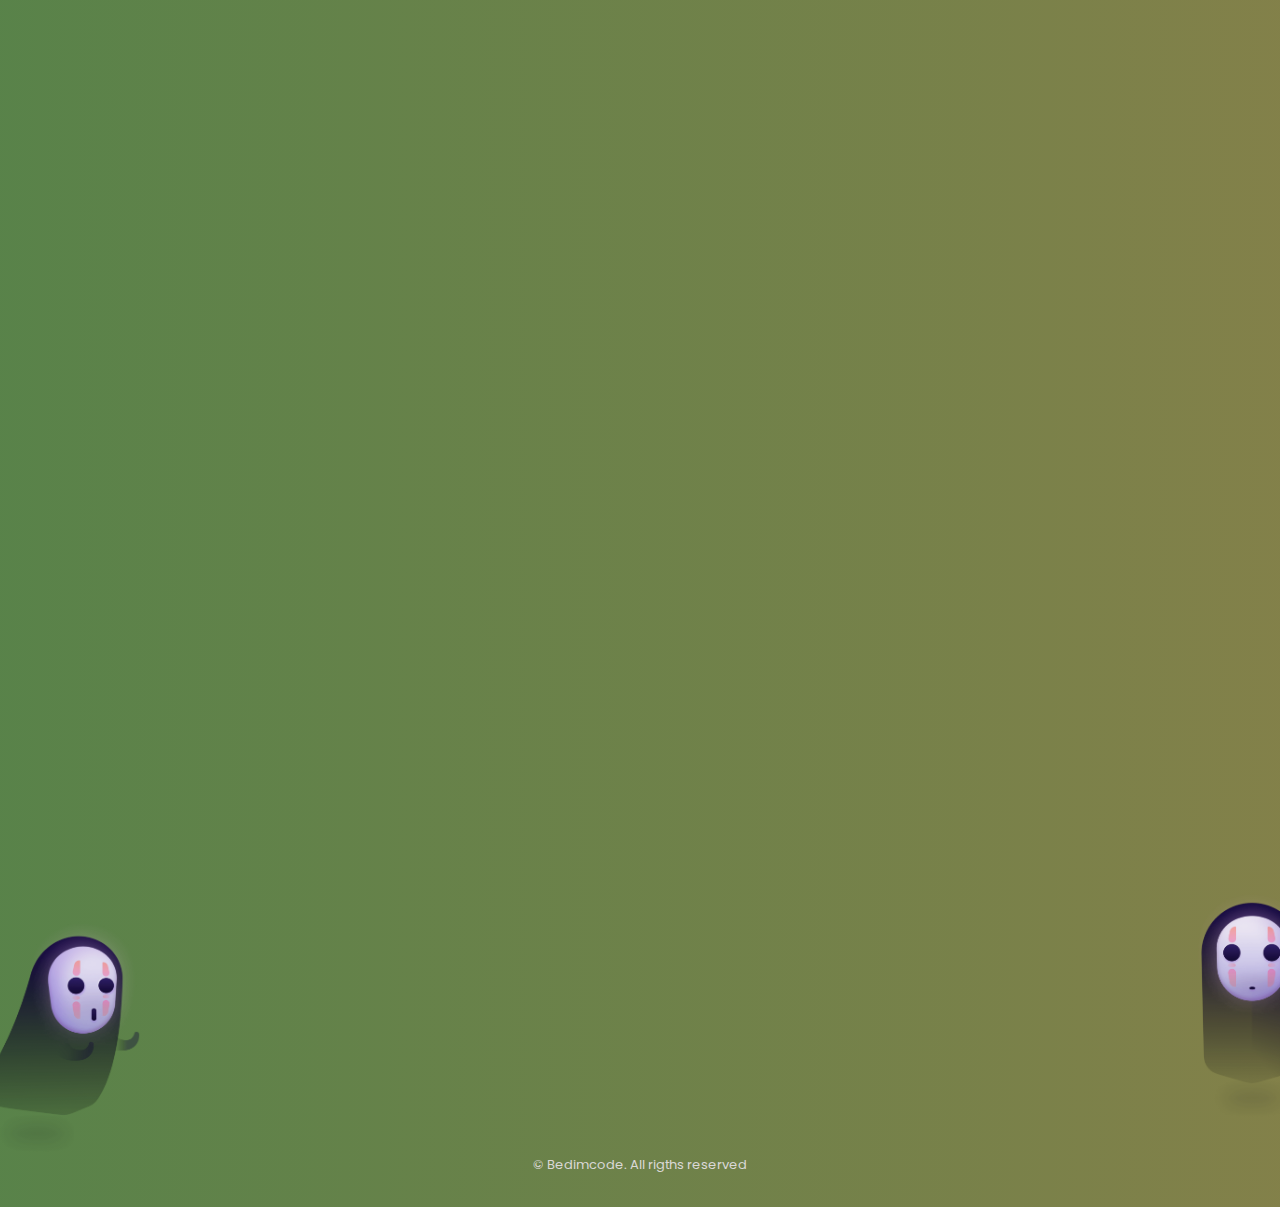
==== commit 610713f3: "Sajjad Ali" ====
--- a/index.html
+++ b/index.html
@@ -230,6 +230,14 @@
                             <i class='bx bxl-linkedin team__icon'></i> View on LinkedIn
                         </button>
                     </div>
+                    <div class="team__content">
+                        <h3>In tribute to Late</h3>
+                        <img src="assets/img/team-member2.png" alt="Team Member Image" class="team__img" style="visibility: visible; opacity: 1; transform: matrix3d(1, 0, 0, 0, 0, 1, 0, 0, 0, 0, 1, 0, 0, 0, 0, 1); transition: opacity 2.5s cubic-bezier(0.5, 0, 0, 1) 0.4s, transform 2.5s cubic-bezier(0.5, 0, 0, 1) 0.4s;">
+                        <h3 class="team__name">Muhammad Sajjad Ali</h3>
+                        <span class="team__role">Please recite Fateha for Our Late Brother</span>
+                        <input type="text" placeholder="Recite Fateha for our late brother">
+                        <button>Done</button>
+                    </div>                    
                 </div>
             </section>
             <!--==================== DISCOUNT ====================-->
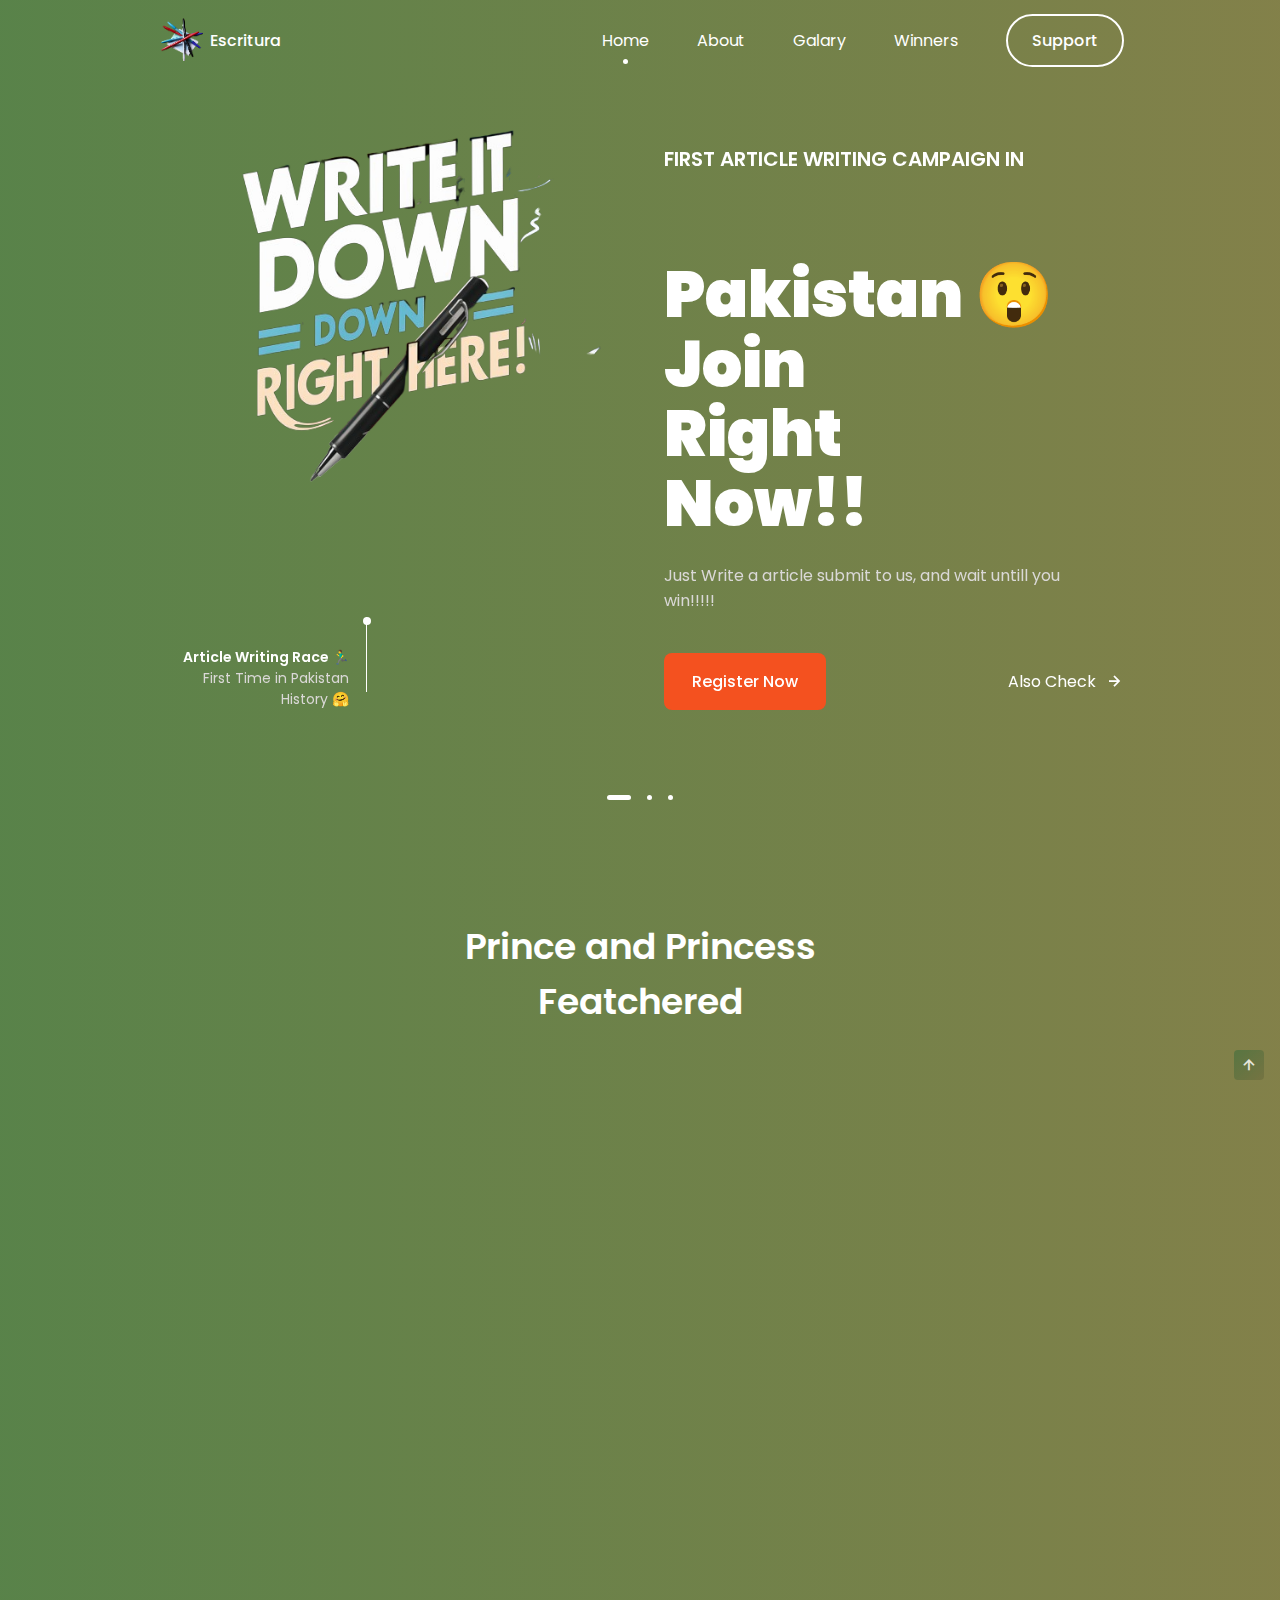
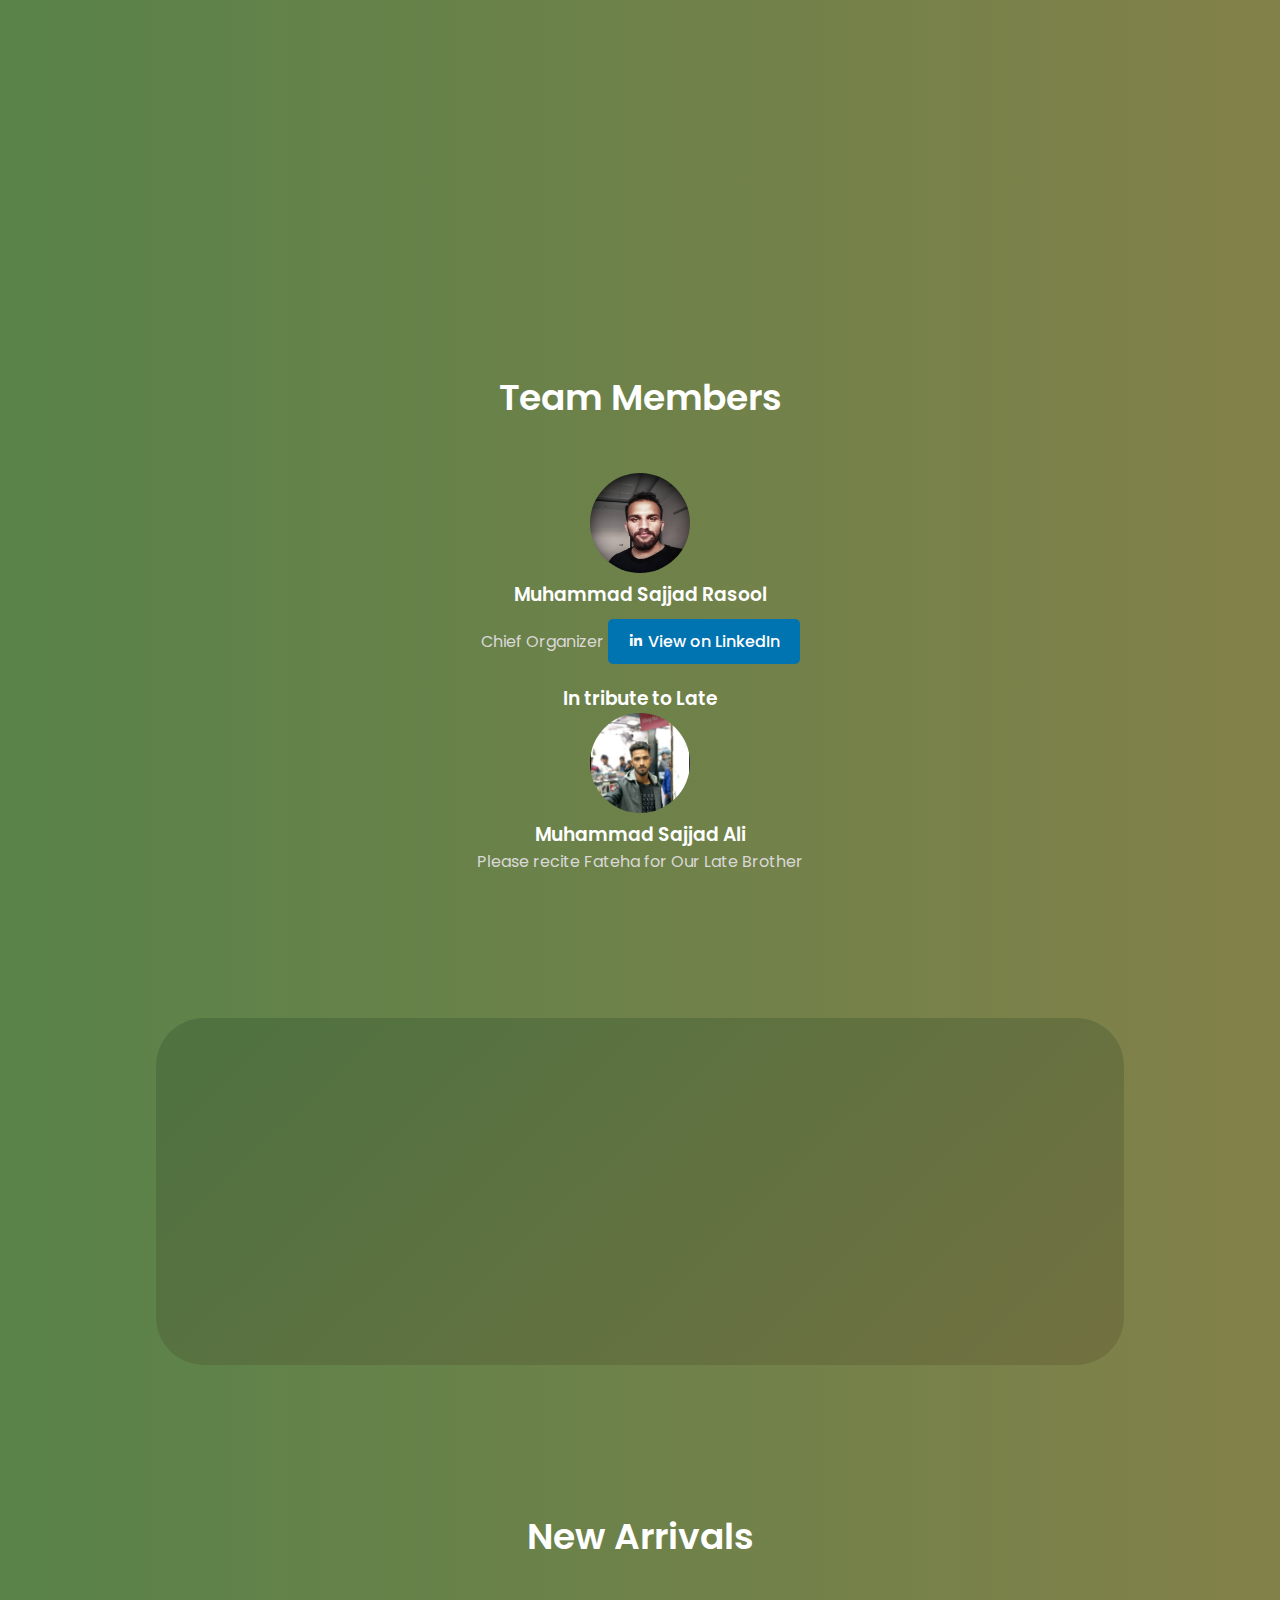
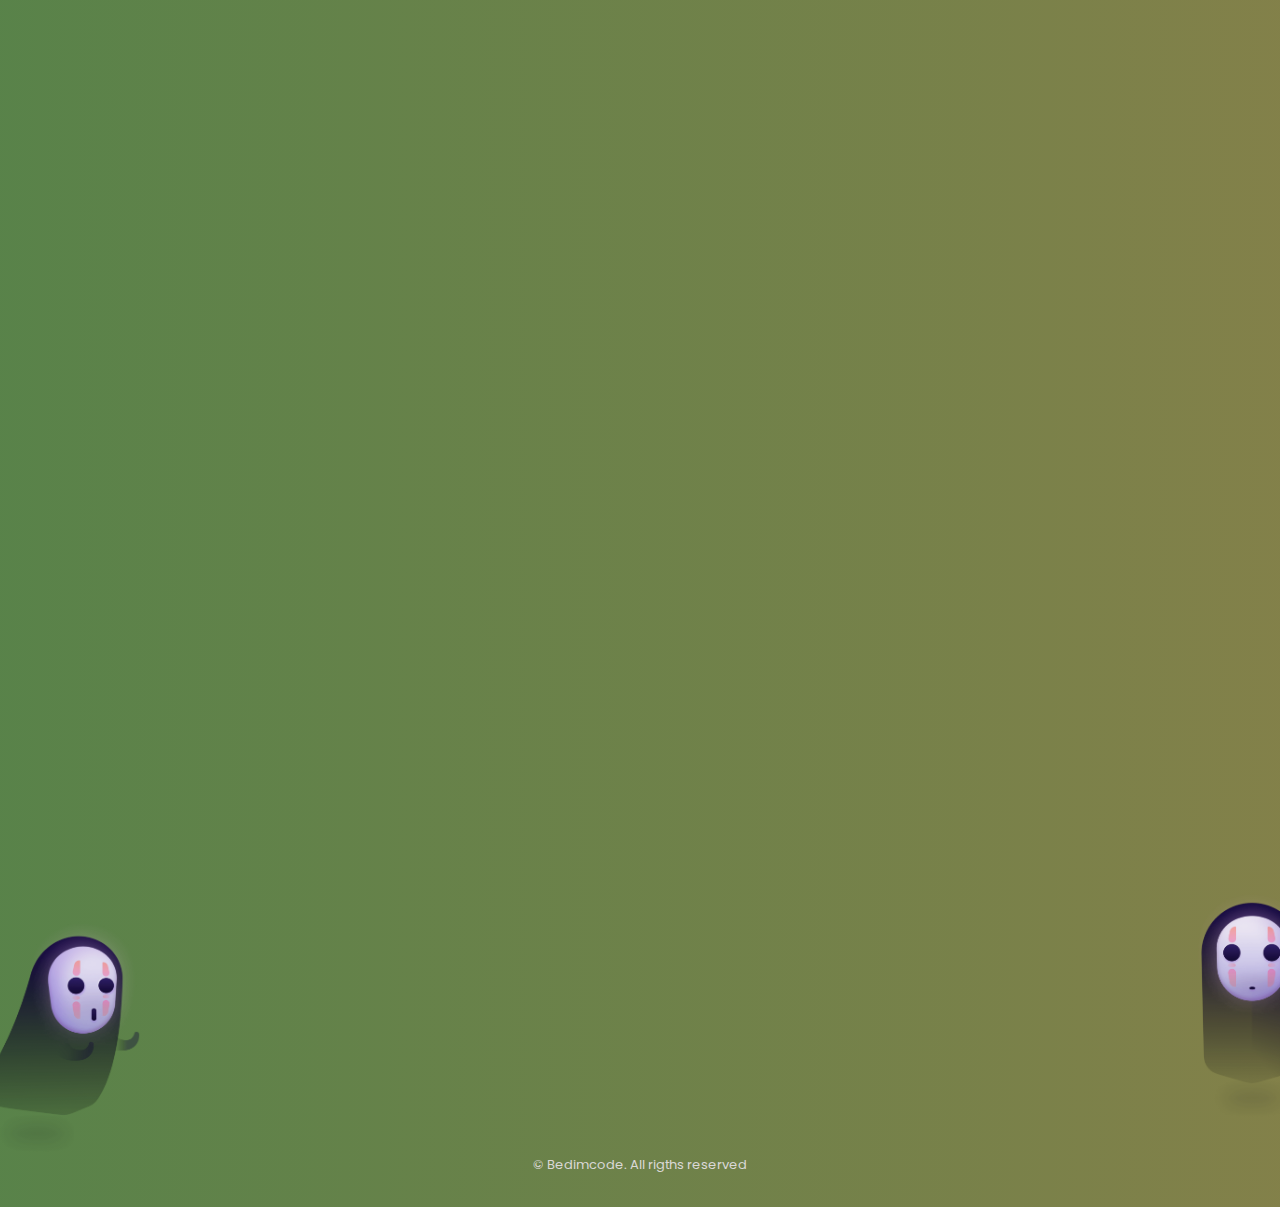
==== commit 0e415929: "fixed" ====
--- a/index.html
+++ b/index.html
@@ -235,8 +235,6 @@
                         <img src="assets/img/team-member2.png" alt="Team Member Image" class="team__img" style="visibility: visible; opacity: 1; transform: matrix3d(1, 0, 0, 0, 0, 1, 0, 0, 0, 0, 1, 0, 0, 0, 0, 1); transition: opacity 2.5s cubic-bezier(0.5, 0, 0, 1) 0.4s, transform 2.5s cubic-bezier(0.5, 0, 0, 1) 0.4s;">
                         <h3 class="team__name">Muhammad Sajjad Ali</h3>
                         <span class="team__role">Please recite Fateha for Our Late Brother</span>
-                        <input type="text" placeholder="Recite Fateha for our late brother">
-                        <button>Done</button>
                     </div>                    
                 </div>
             </section>
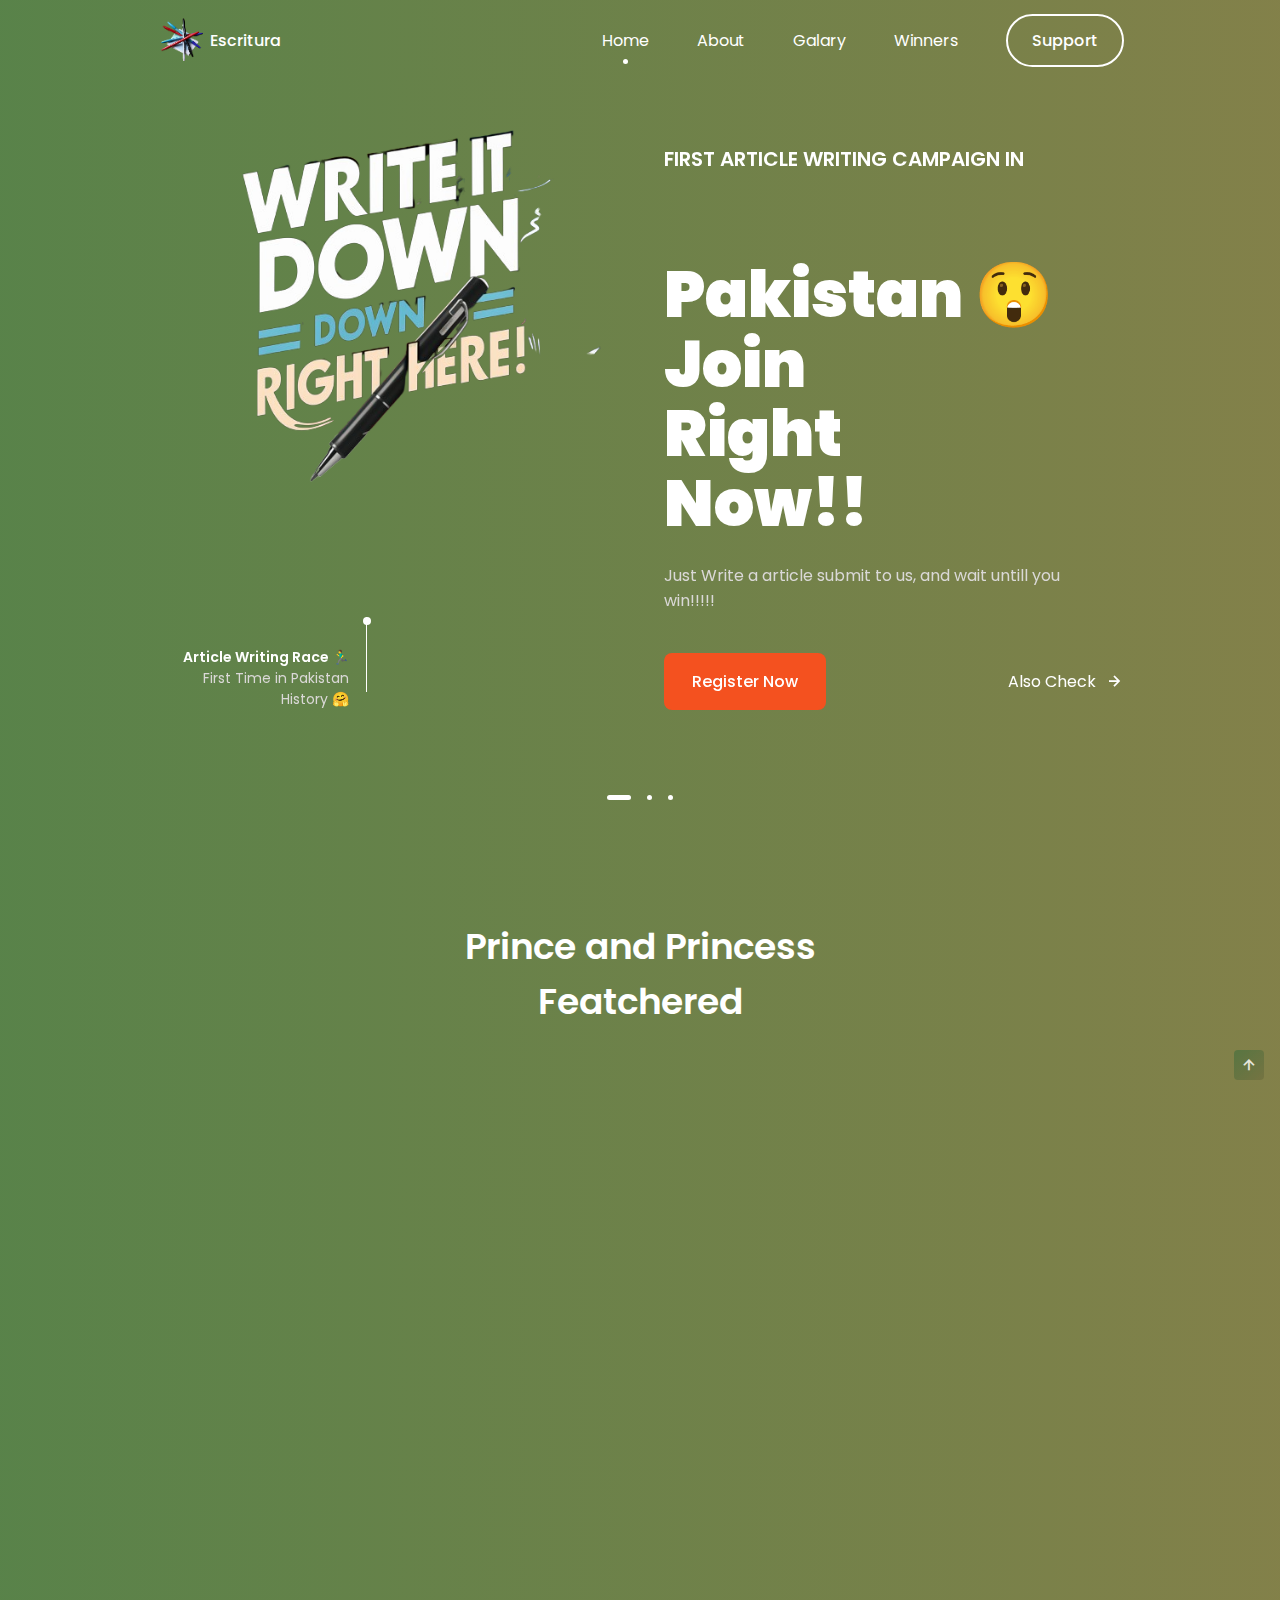
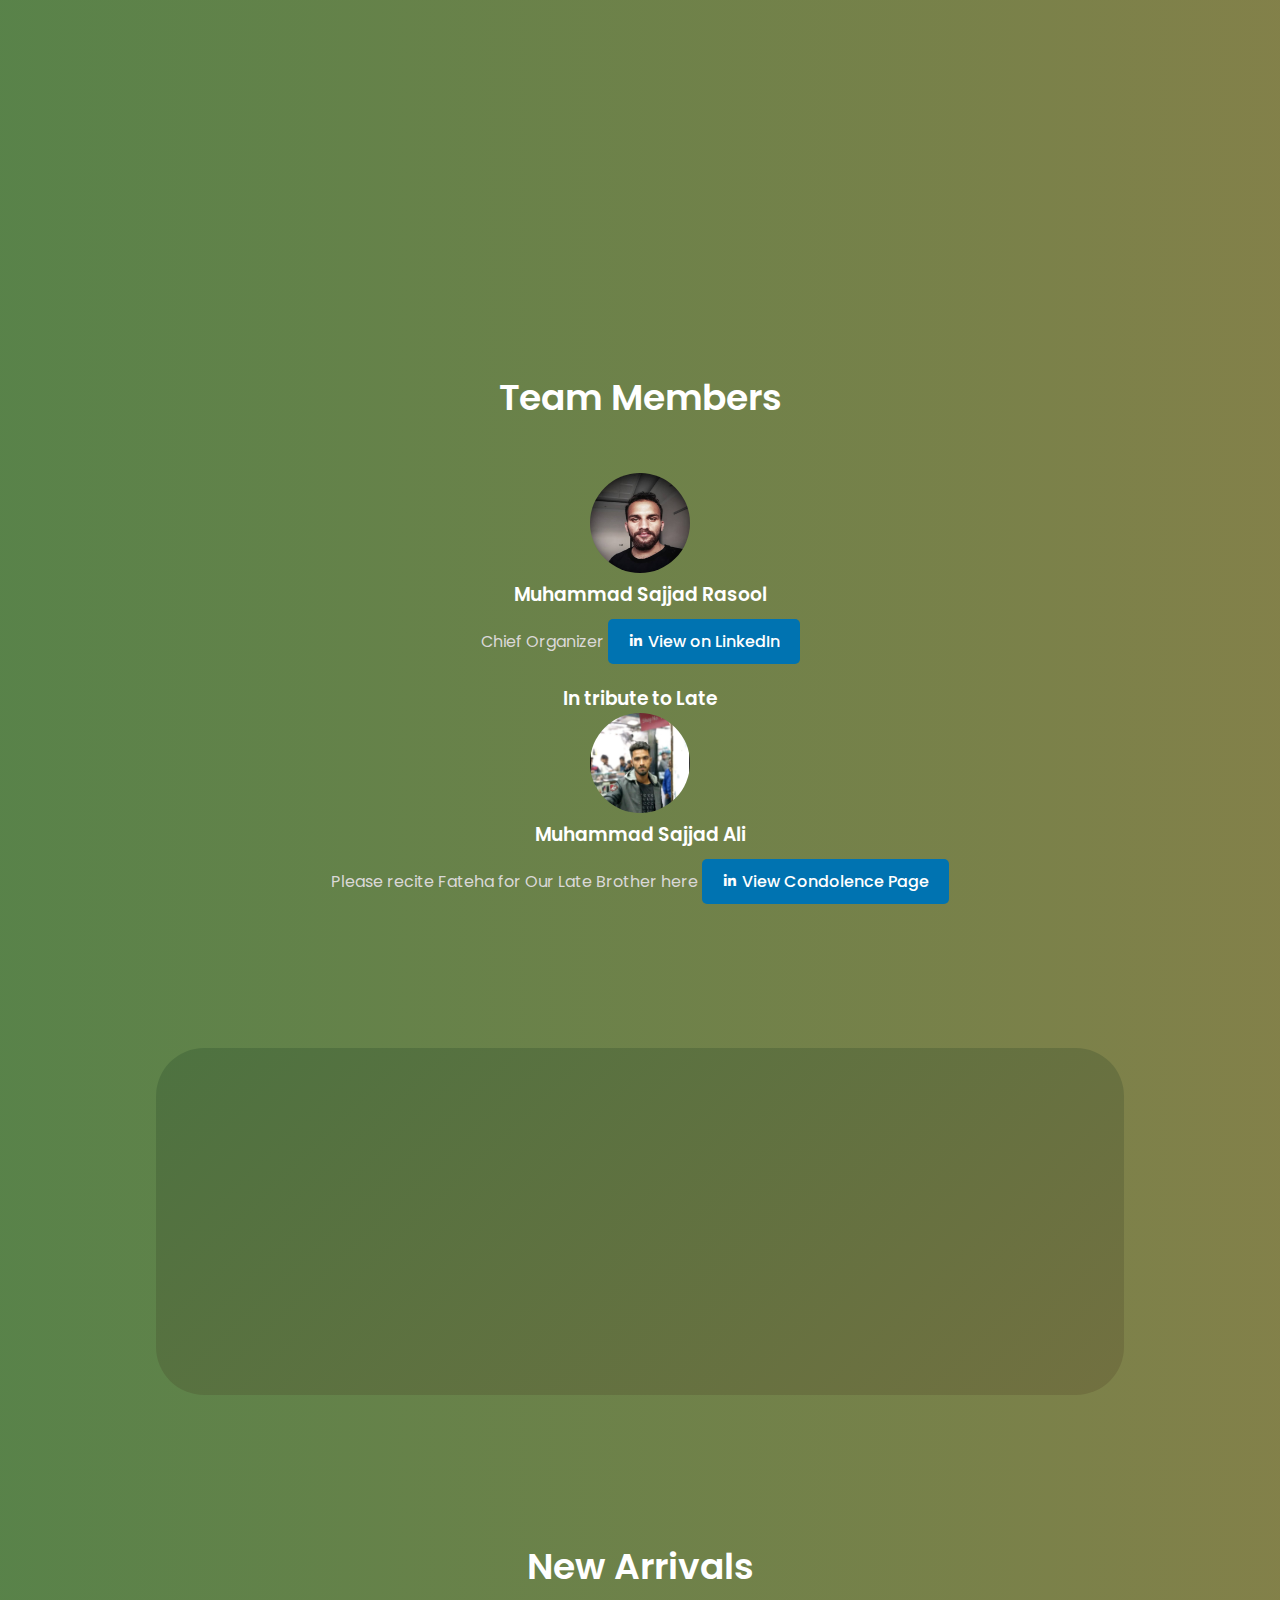
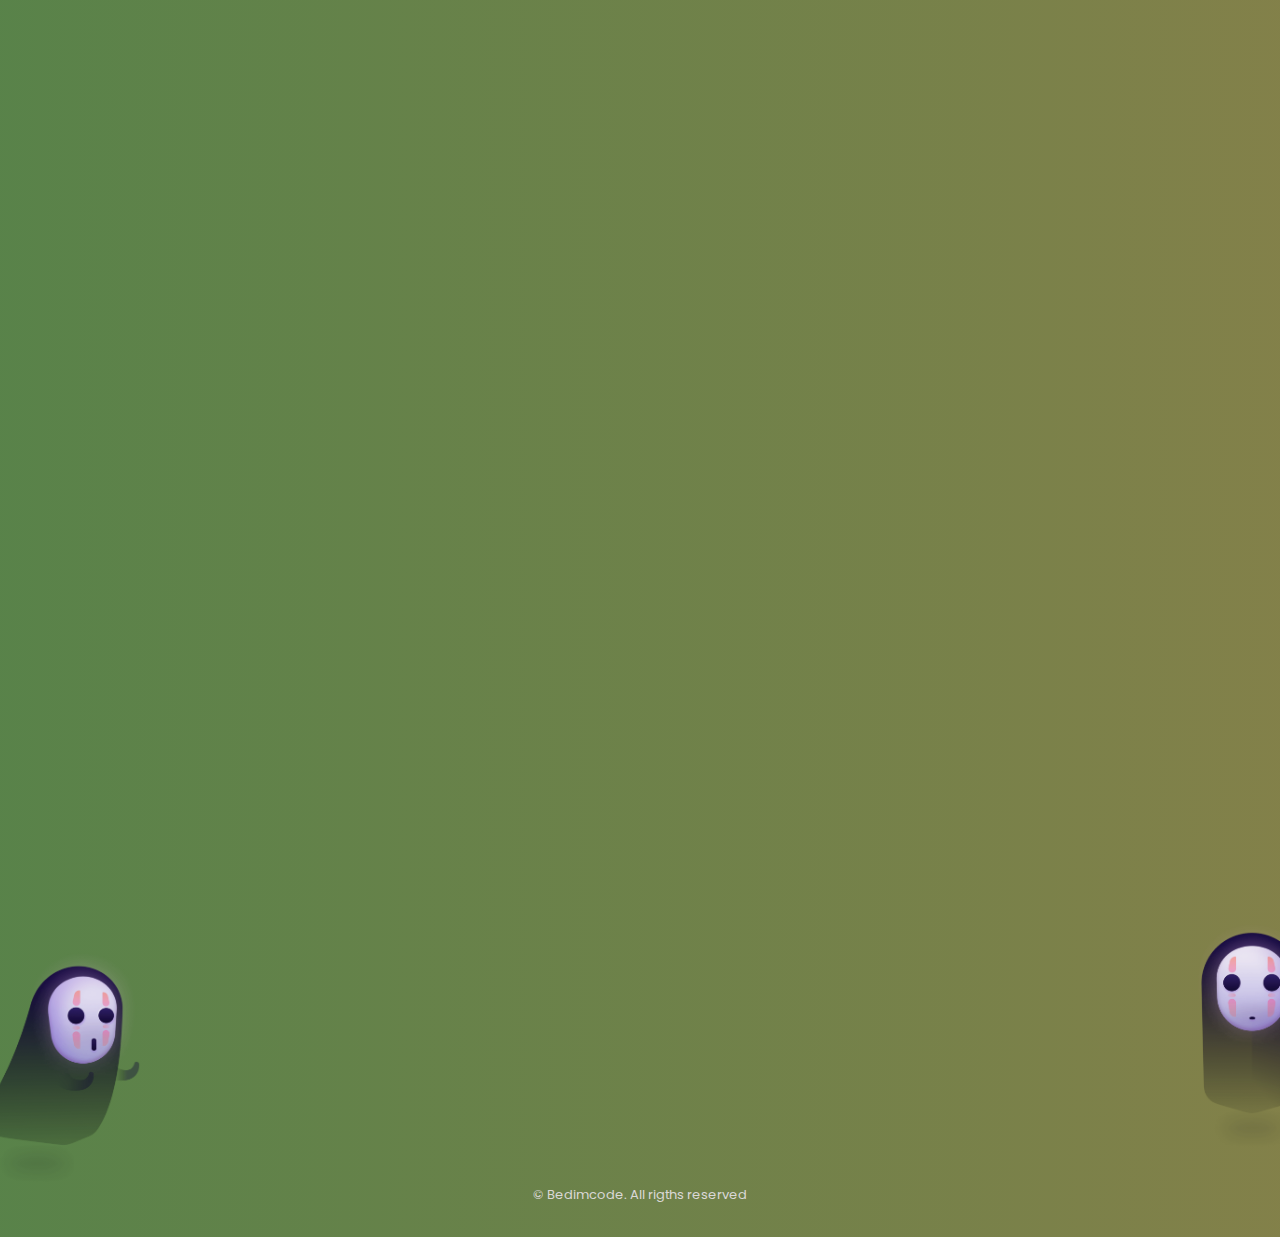
==== commit af283b0f: "condolance page" ====
--- a/index.html
+++ b/index.html
@@ -232,11 +232,14 @@
                     </div>
                     <div class="team__content">
                         <h3>In tribute to Late</h3>
-                        <img src="assets/img/team-member2.png" alt="Team Member Image" class="team__img" style="visibility: visible; opacity: 1; transform: matrix3d(1, 0, 0, 0, 0, 1, 0, 0, 0, 0, 1, 0, 0, 0, 0, 1); transition: opacity 2.5s cubic-bezier(0.5, 0, 0, 1) 0.4s, transform 2.5s cubic-bezier(0.5, 0, 0, 1) 0.4s;">
+                        <img src="assets/img/team-member2.png" alt="Team Member Image" class="team__img">
                         <h3 class="team__name">Muhammad Sajjad Ali</h3>
-                        <span class="team__role">Please recite Fateha for Our Late Brother</span>
-                    </div>                    
-                </div>
+                        <span class="team__role">Please recite Fateha for Our Late Brother here</span>
+                        <button class="button team__button" onclick="window.open('condolence.html', '_blank')">
+                            <i class='bx bxl-linkedin team__icon'></i> View Condolence Page
+                        </button>
+                    </div>
+                </div>                    
             </section>
             <!--==================== DISCOUNT ====================-->
             <section class="section discount">
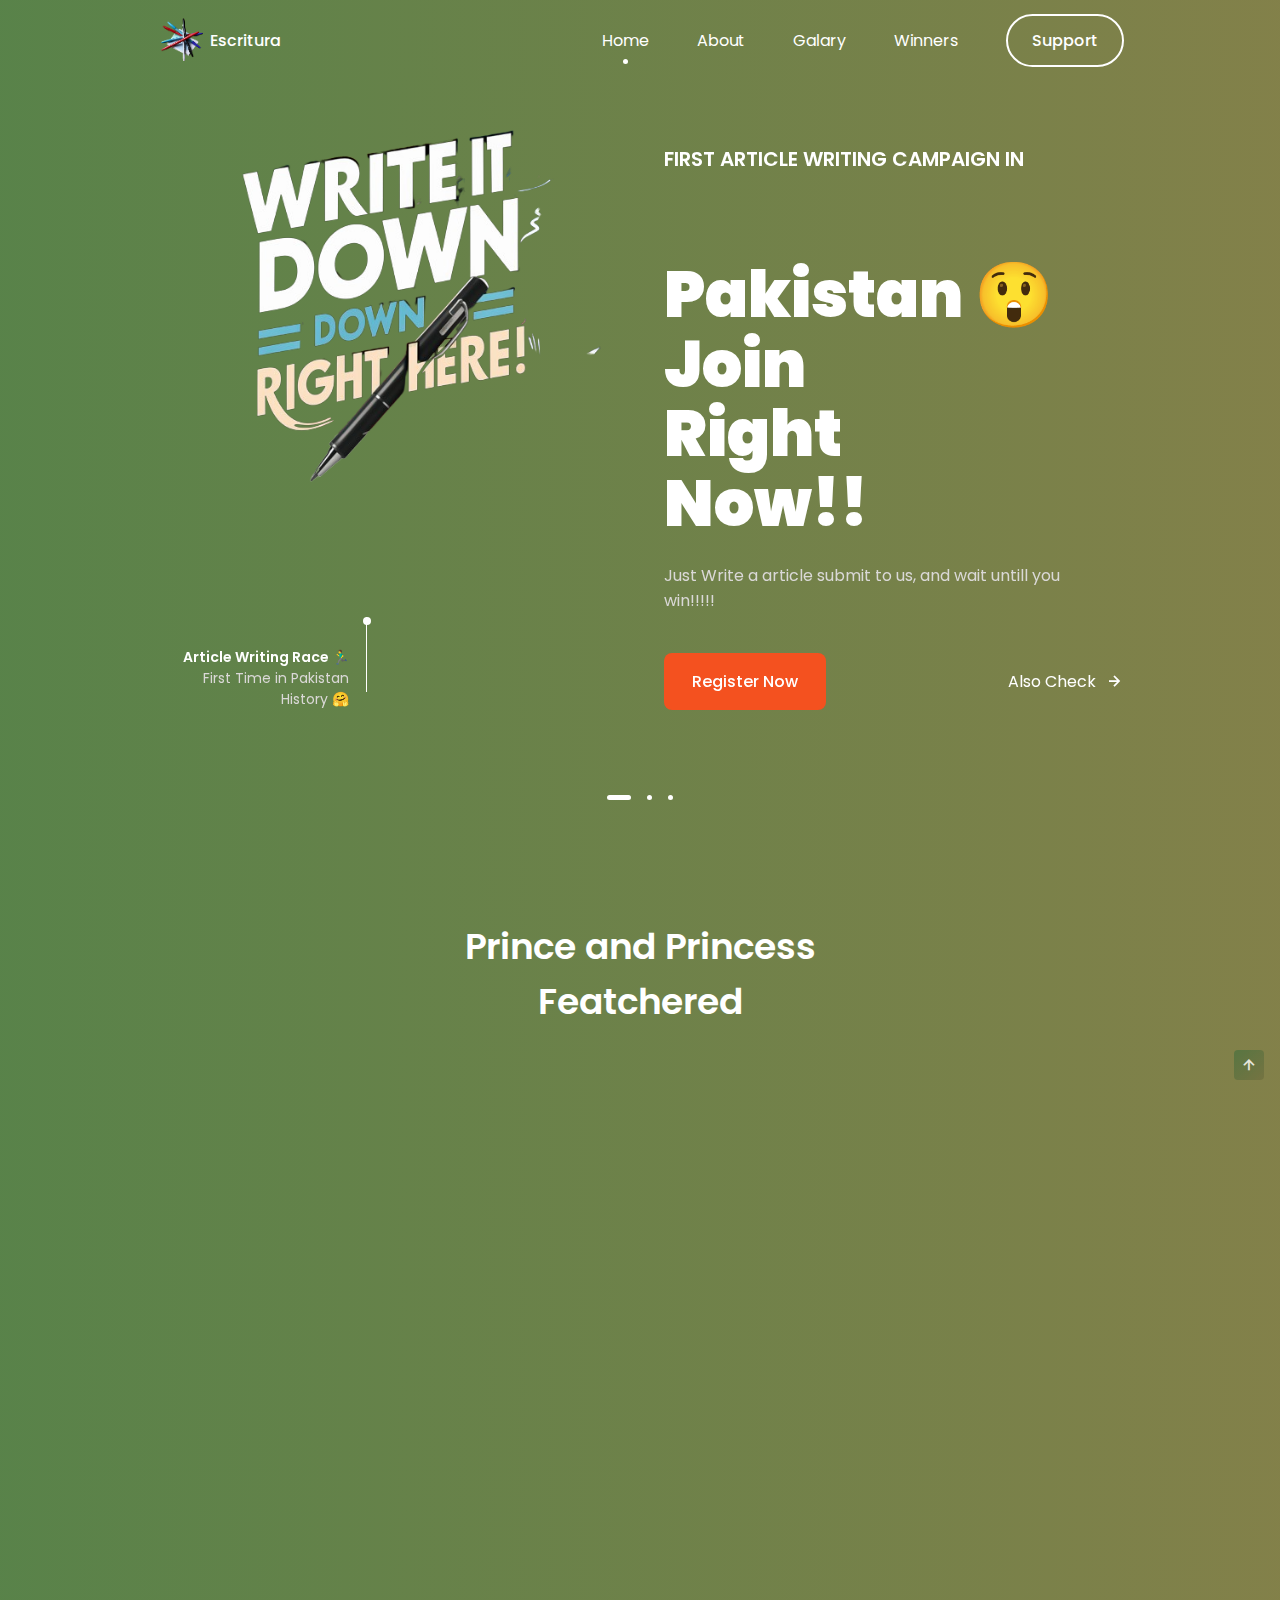
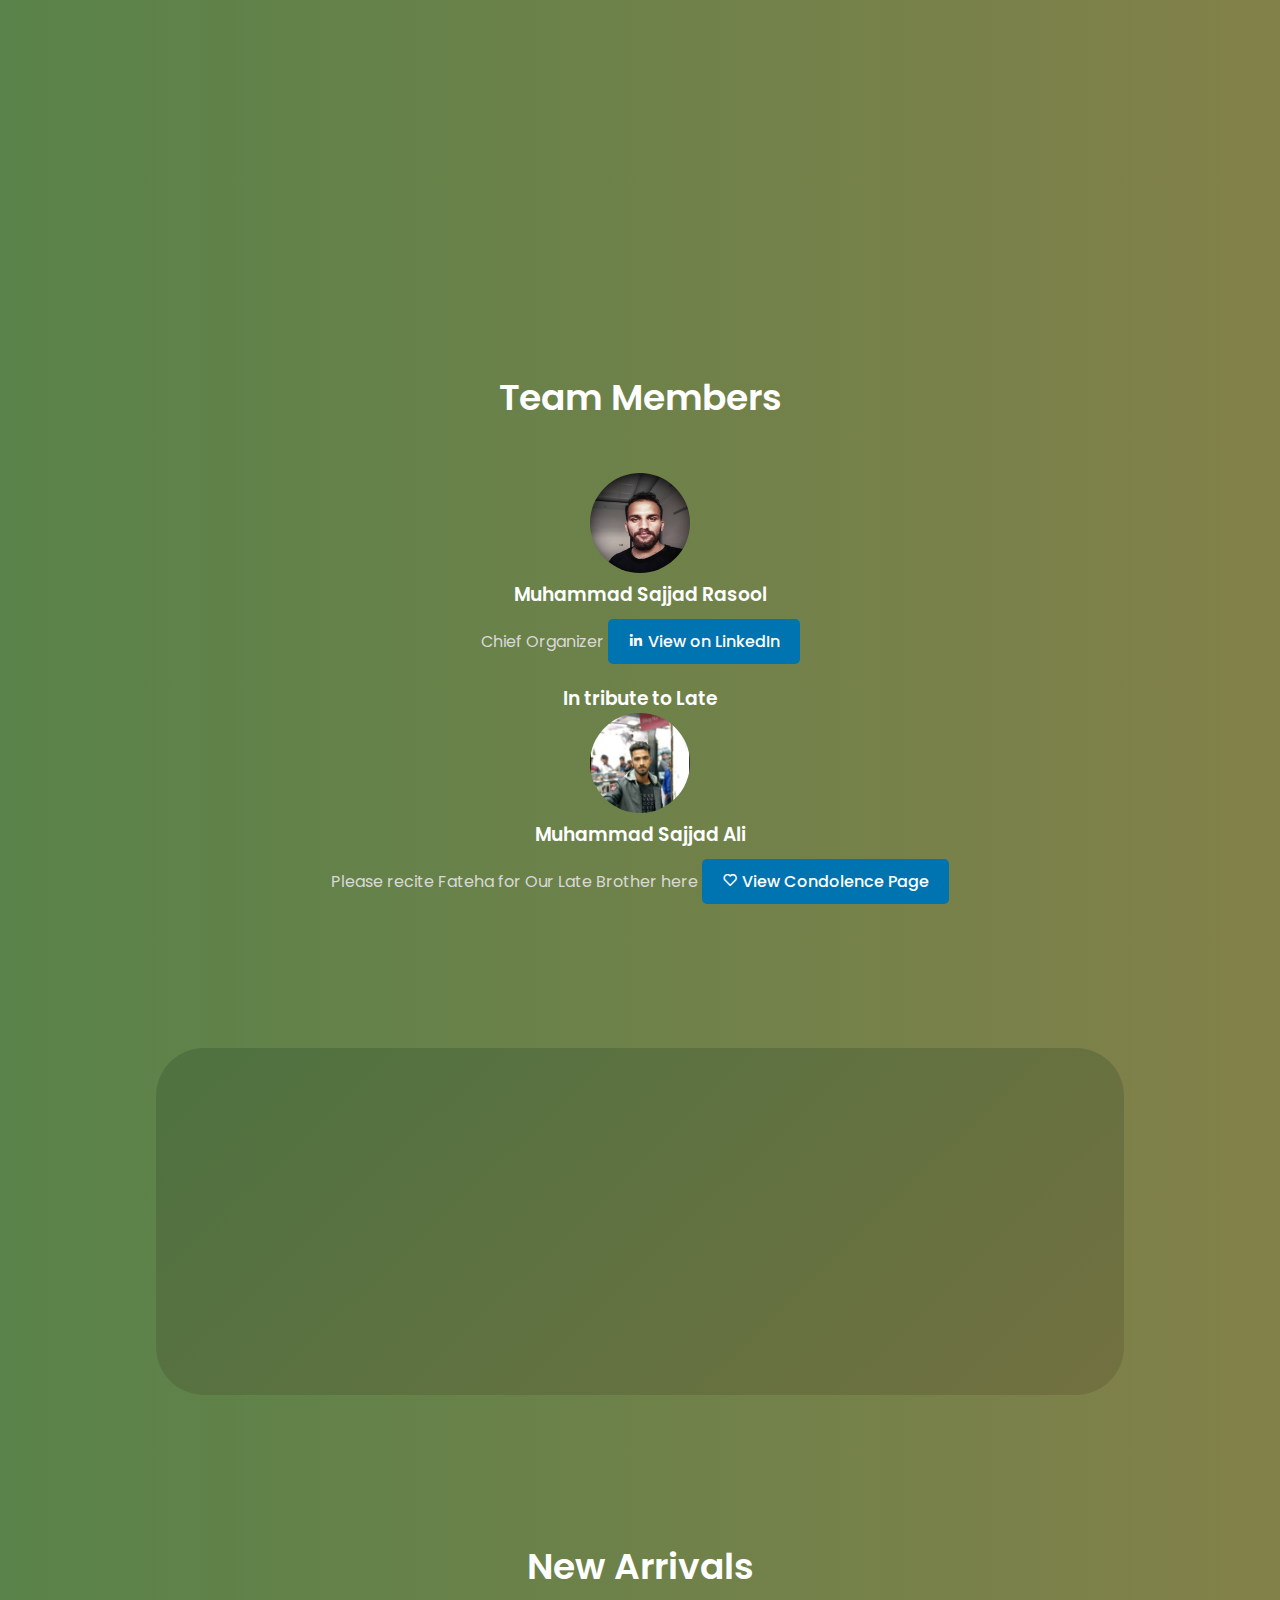
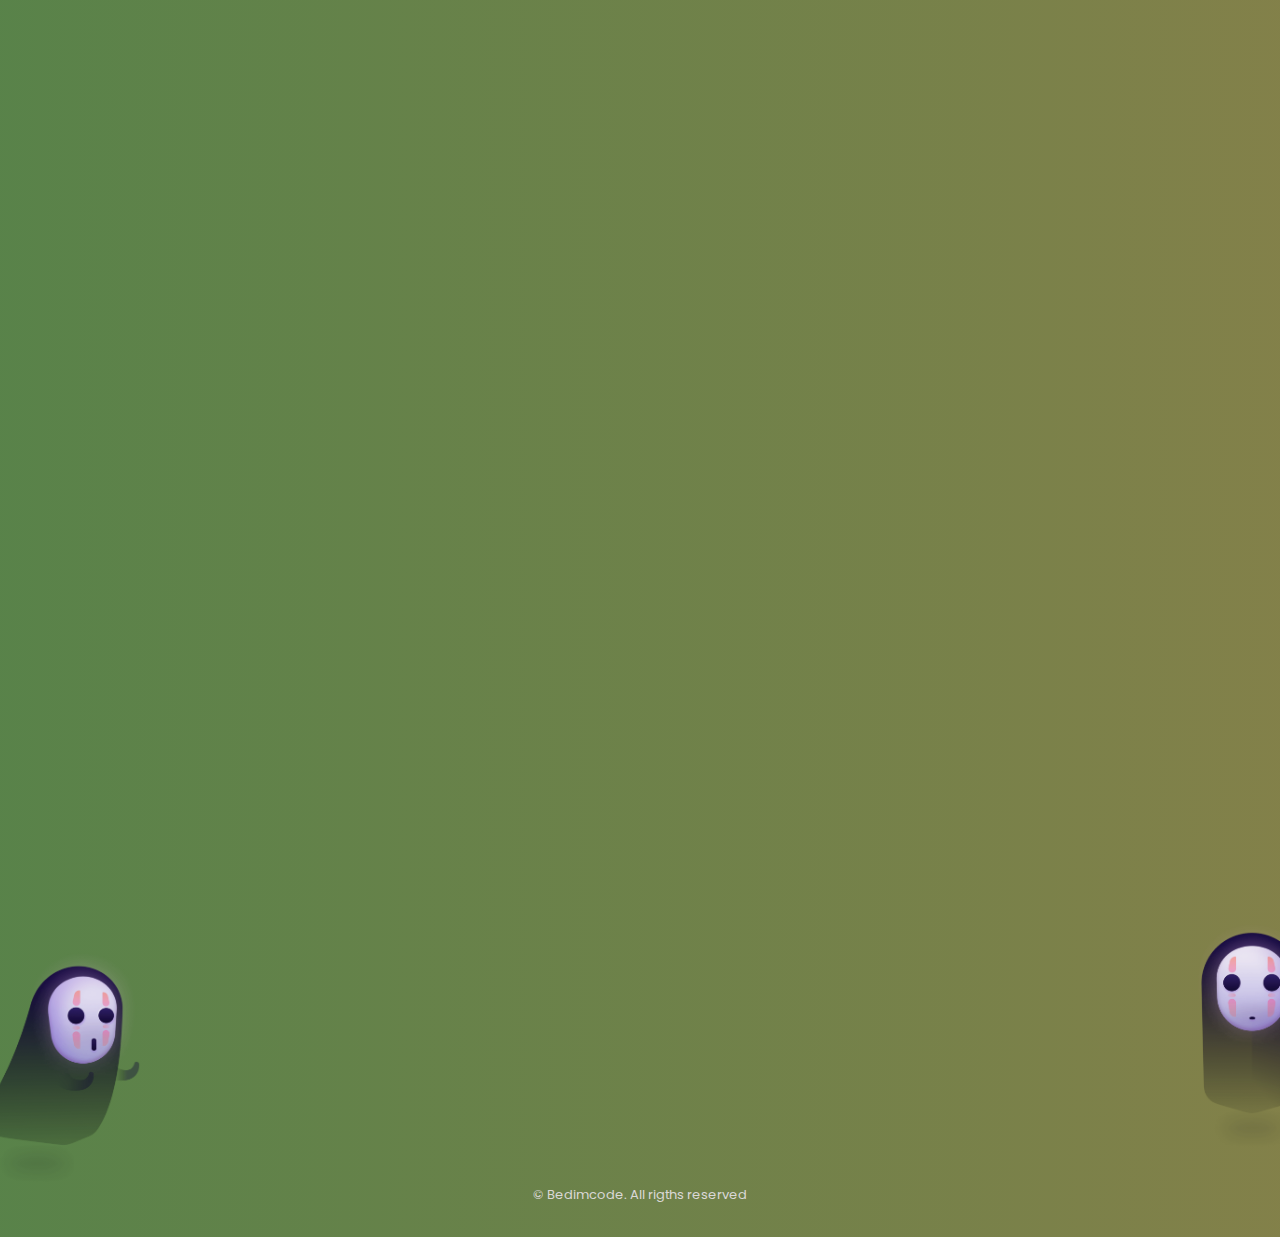
==== commit 3d271b0d: "heart icon" ====
--- a/index.html
+++ b/index.html
@@ -235,8 +235,8 @@
                         <img src="assets/img/team-member2.png" alt="Team Member Image" class="team__img">
                         <h3 class="team__name">Muhammad Sajjad Ali</h3>
                         <span class="team__role">Please recite Fateha for Our Late Brother here</span>
-                        <button class="button team__button" onclick="window.open('condolence.html', '_blank')">
-                            <i class='bx bxl-linkedin team__icon'></i> View Condolence Page
+                        <button class="button team__button" onclick="window.open('condolence', '_blank')">
+                            <i class='bx bx-heart team__icon'></i> View Condolence Page
                         </button>
                     </div>
                 </div>                    
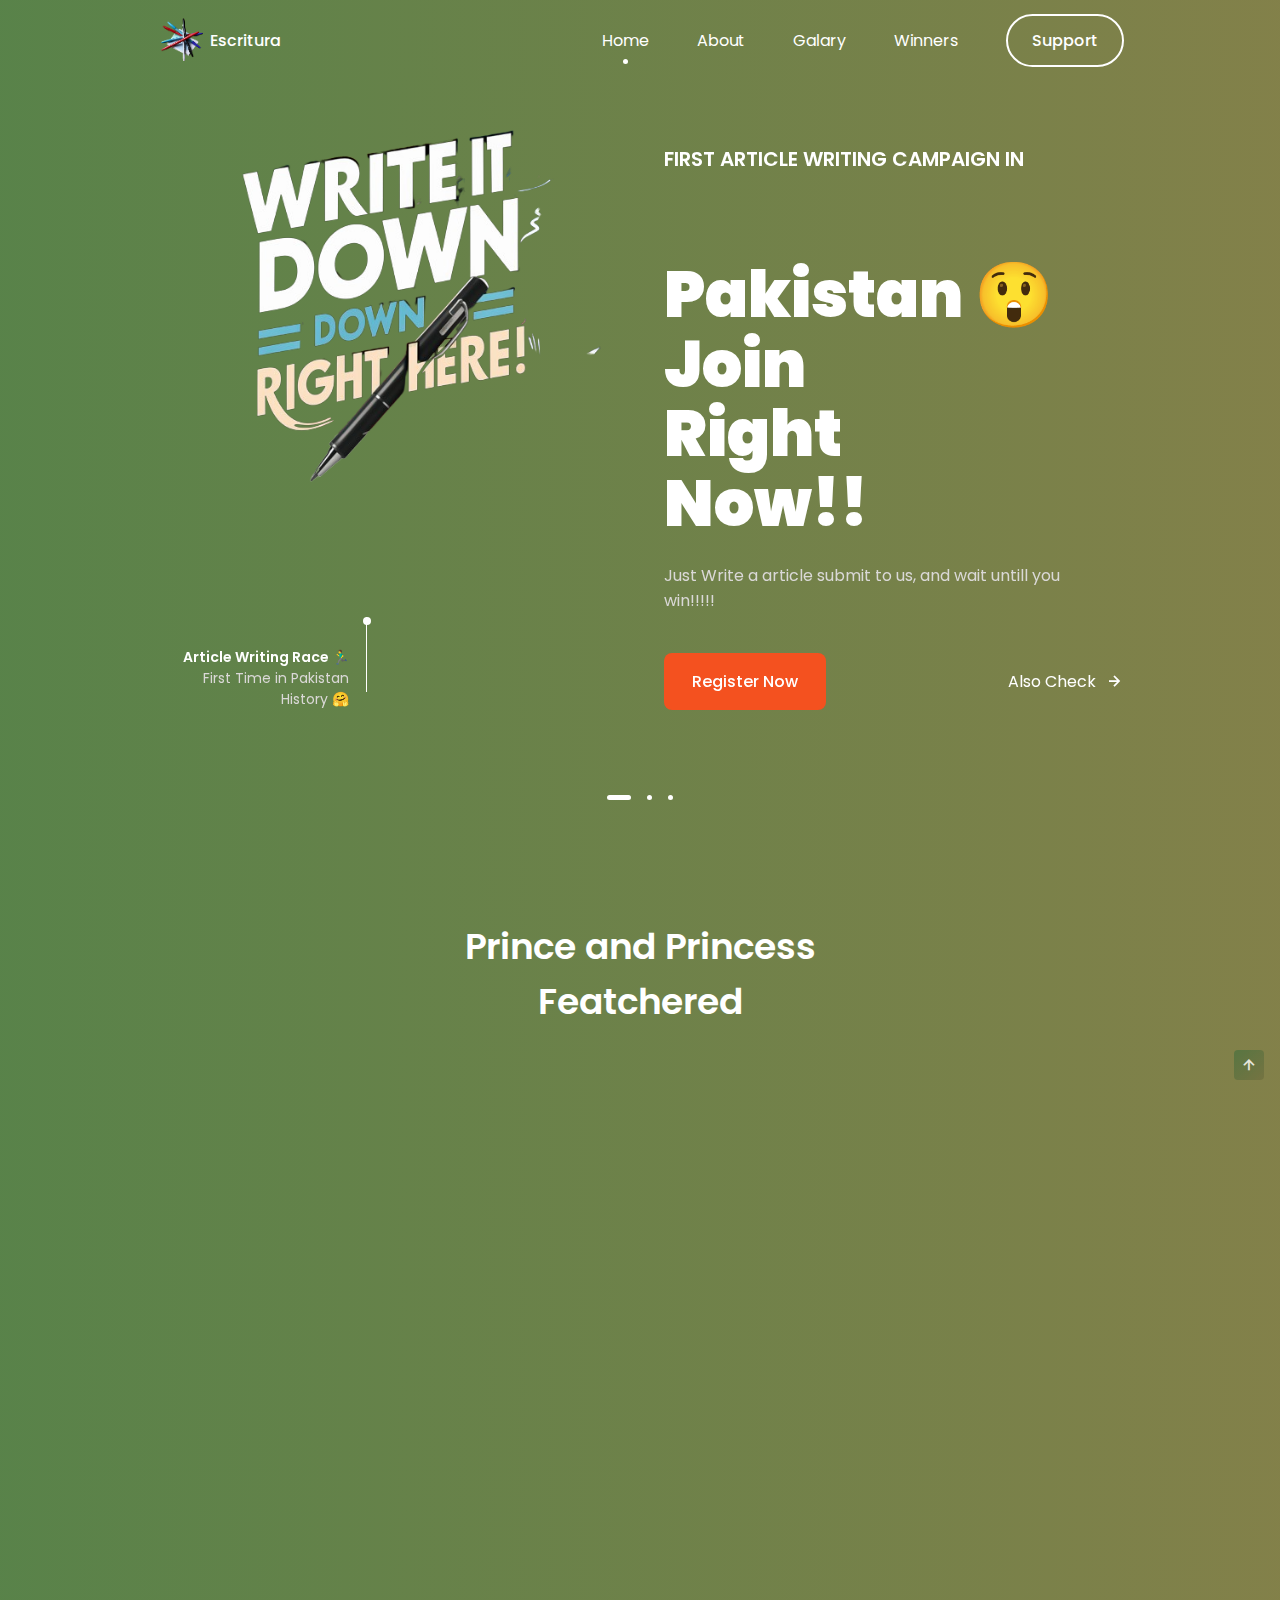
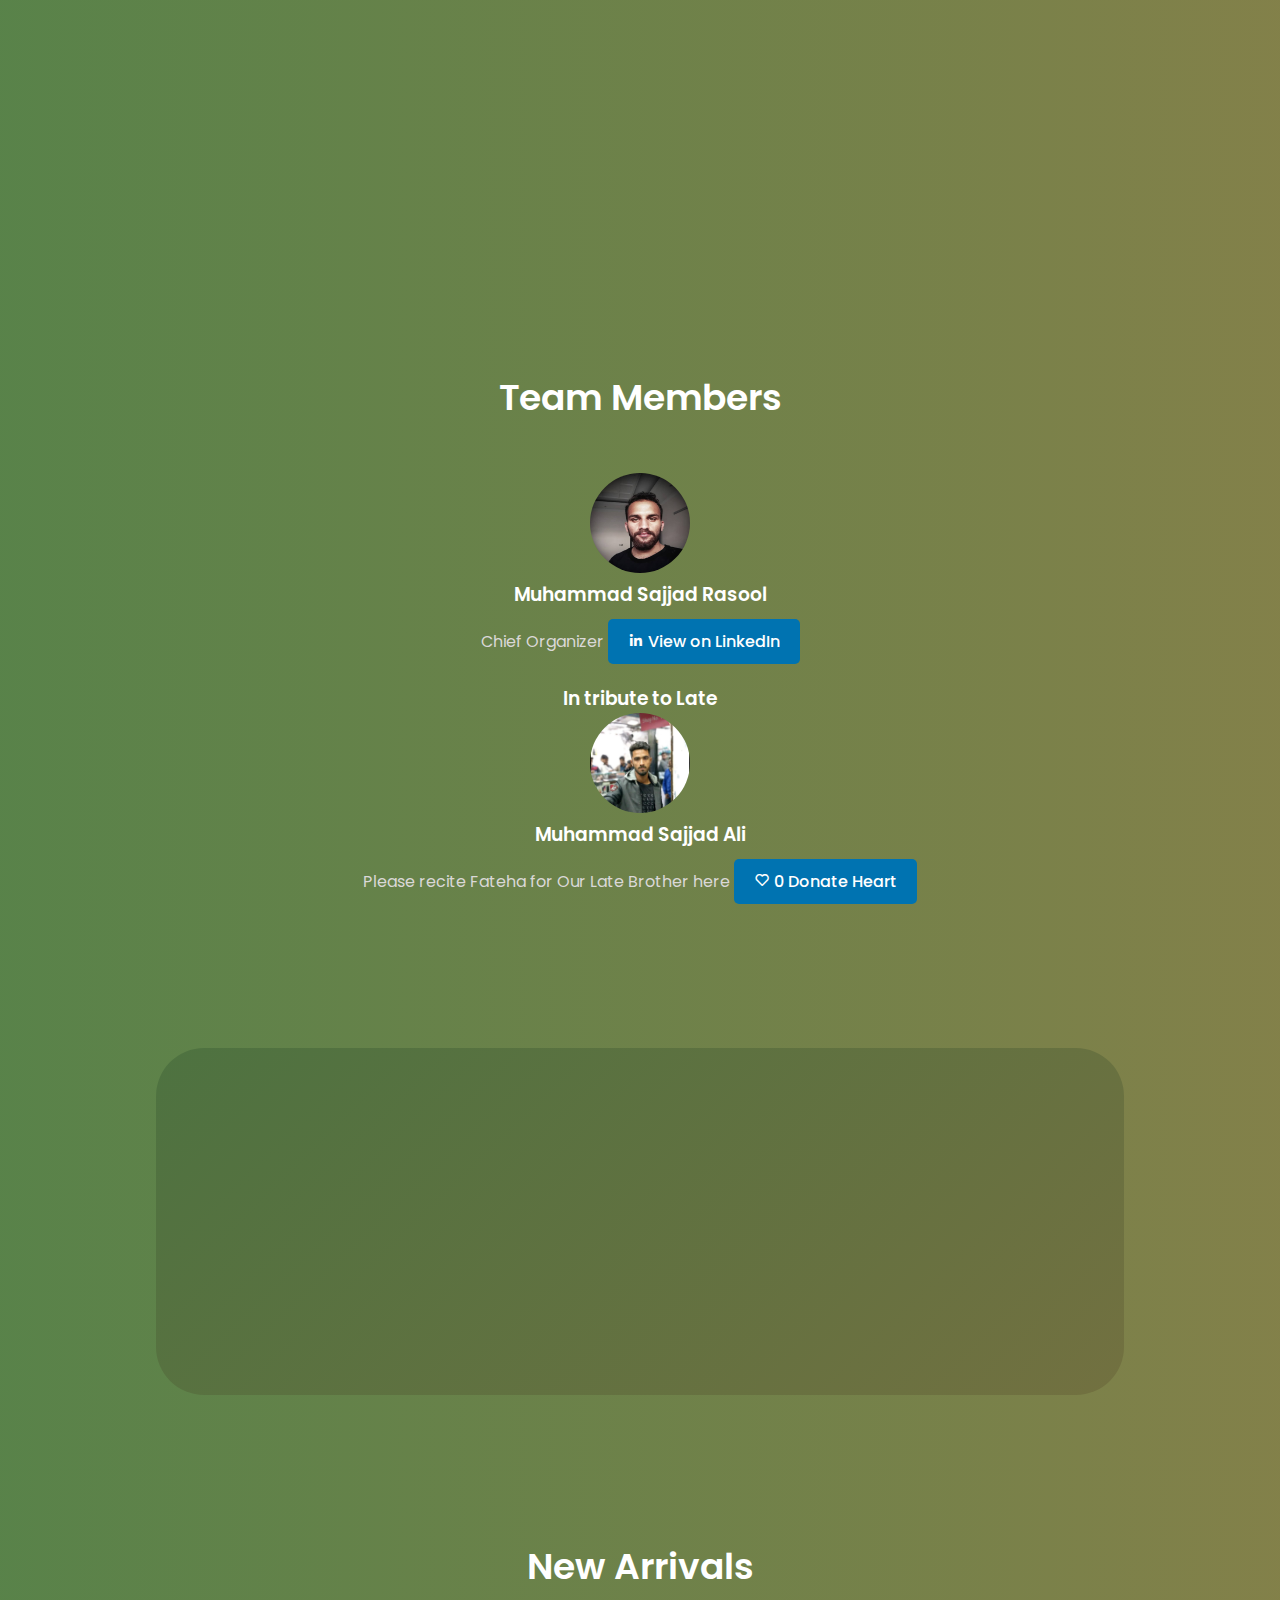
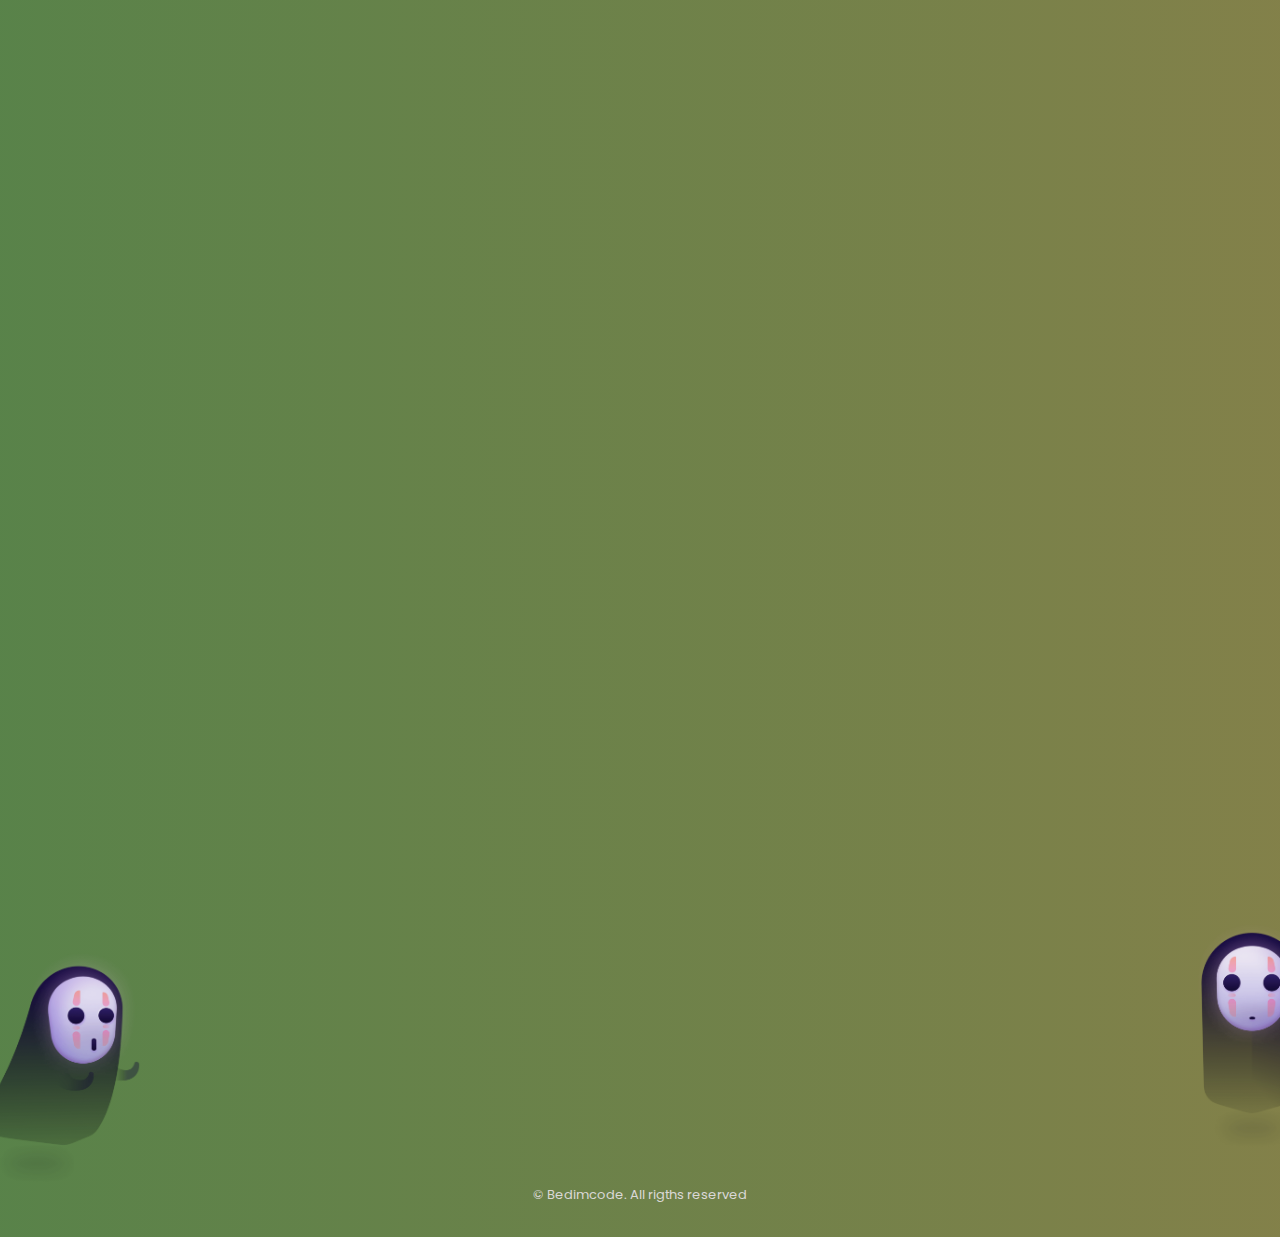
==== commit a27d9971: "heart count" ====
--- a/index.html
+++ b/index.html
@@ -16,6 +16,7 @@
     <!--=============== CSS ===============--> 
     <link rel="stylesheet" href="assets/css/styles.css">
     <link href='https://unpkg.com/boxicons@2.0.9/css/boxicons.min.css' rel='stylesheet'>
+    <link rel="stylesheet" href="https://cdn.jsdelivr.net/boxicons/2.0.7/css/boxicons.min.css">
 
     <style>
         /* Add any custom CSS here */
@@ -235,8 +236,8 @@
                         <img src="assets/img/team-member2.png" alt="Team Member Image" class="team__img">
                         <h3 class="team__name">Muhammad Sajjad Ali</h3>
                         <span class="team__role">Please recite Fateha for Our Late Brother here</span>
-                        <button class="button team__button" onclick="window.open('condolence', '_blank')">
-                            <i class='bx bx-heart team__icon'></i> View Condolence Page
+                        <button id="heartButton" class="button team__button">
+                            <i class='bx bx-heart team__icon'></i> <span id="heartCount">0</span> Donate Heart
                         </button>
                     </div>
                 </div>                    
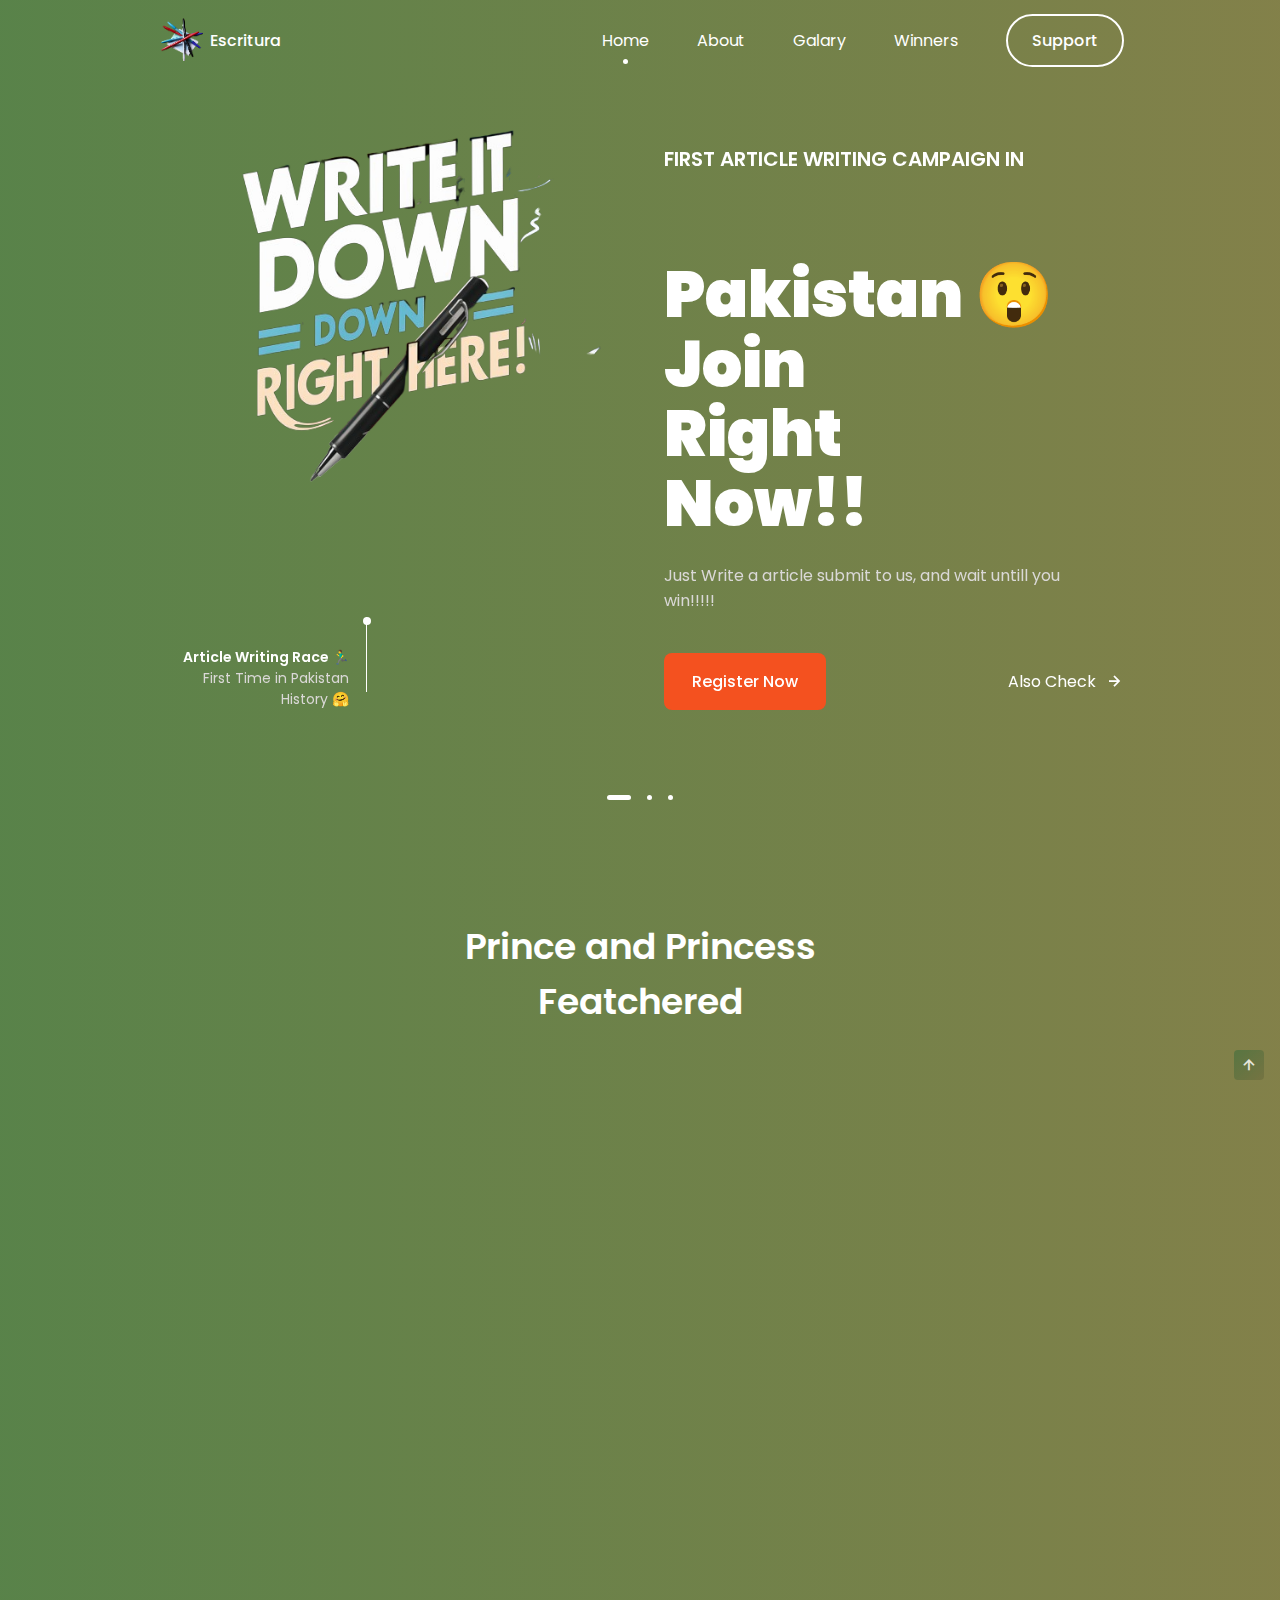
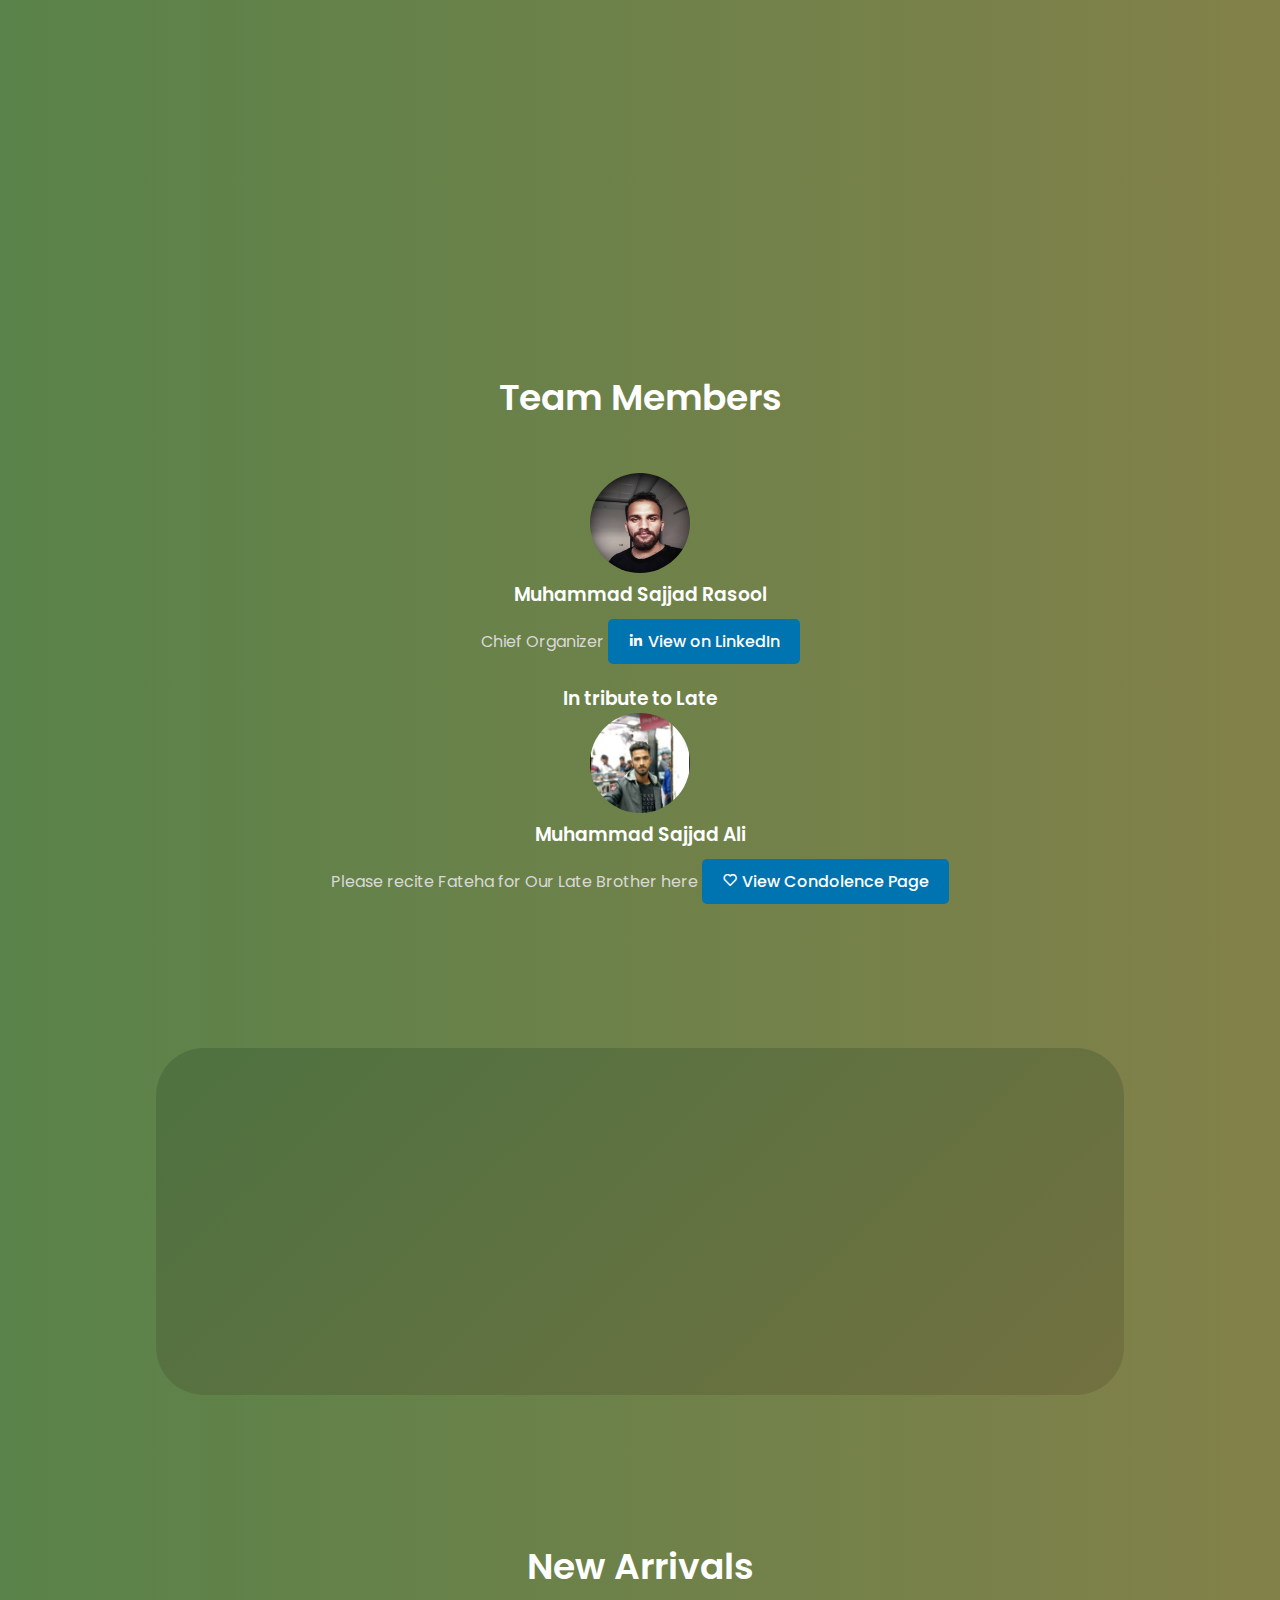
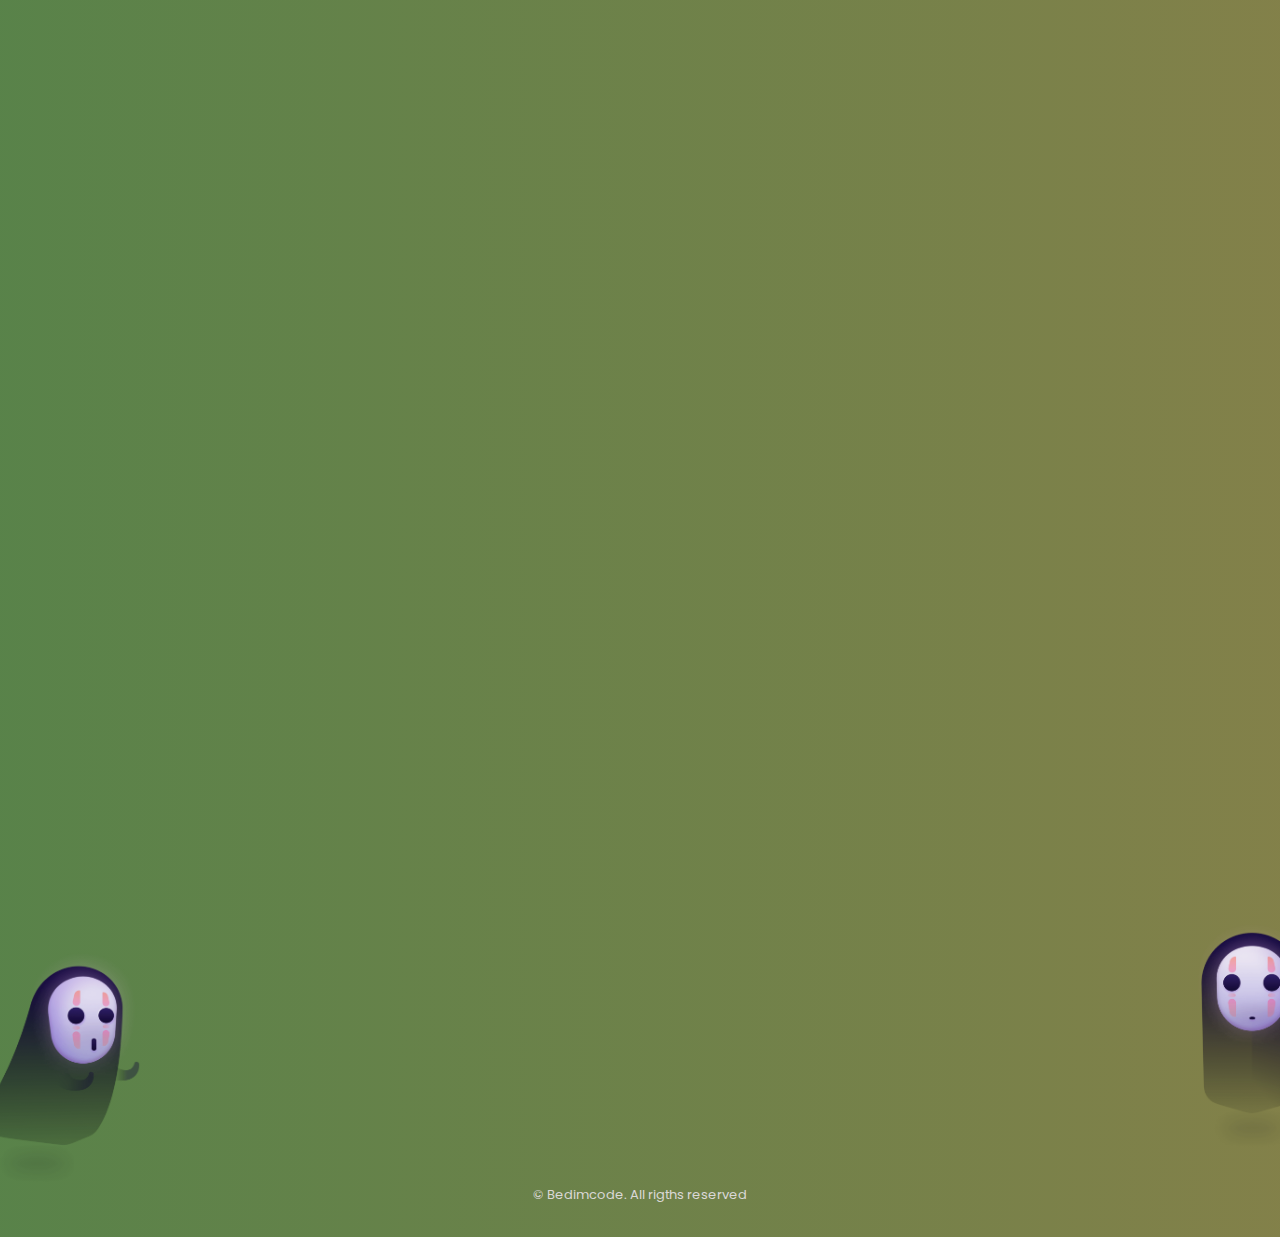
==== commit 27813ffa: "ctr z" ====
--- a/index.html
+++ b/index.html
@@ -236,8 +236,8 @@
                         <img src="assets/img/team-member2.png" alt="Team Member Image" class="team__img">
                         <h3 class="team__name">Muhammad Sajjad Ali</h3>
                         <span class="team__role">Please recite Fateha for Our Late Brother here</span>
-                        <button id="heartButton" class="button team__button">
-                            <i class='bx bx-heart team__icon'></i> <span id="heartCount">0</span> Donate Heart
+                        <button class="button team__button" onclick="window.open('condolence', '_blank')">
+                            <i class='bx bx-heart team__icon'></i> View Condolence Page
                         </button>
                     </div>
                 </div>                    
